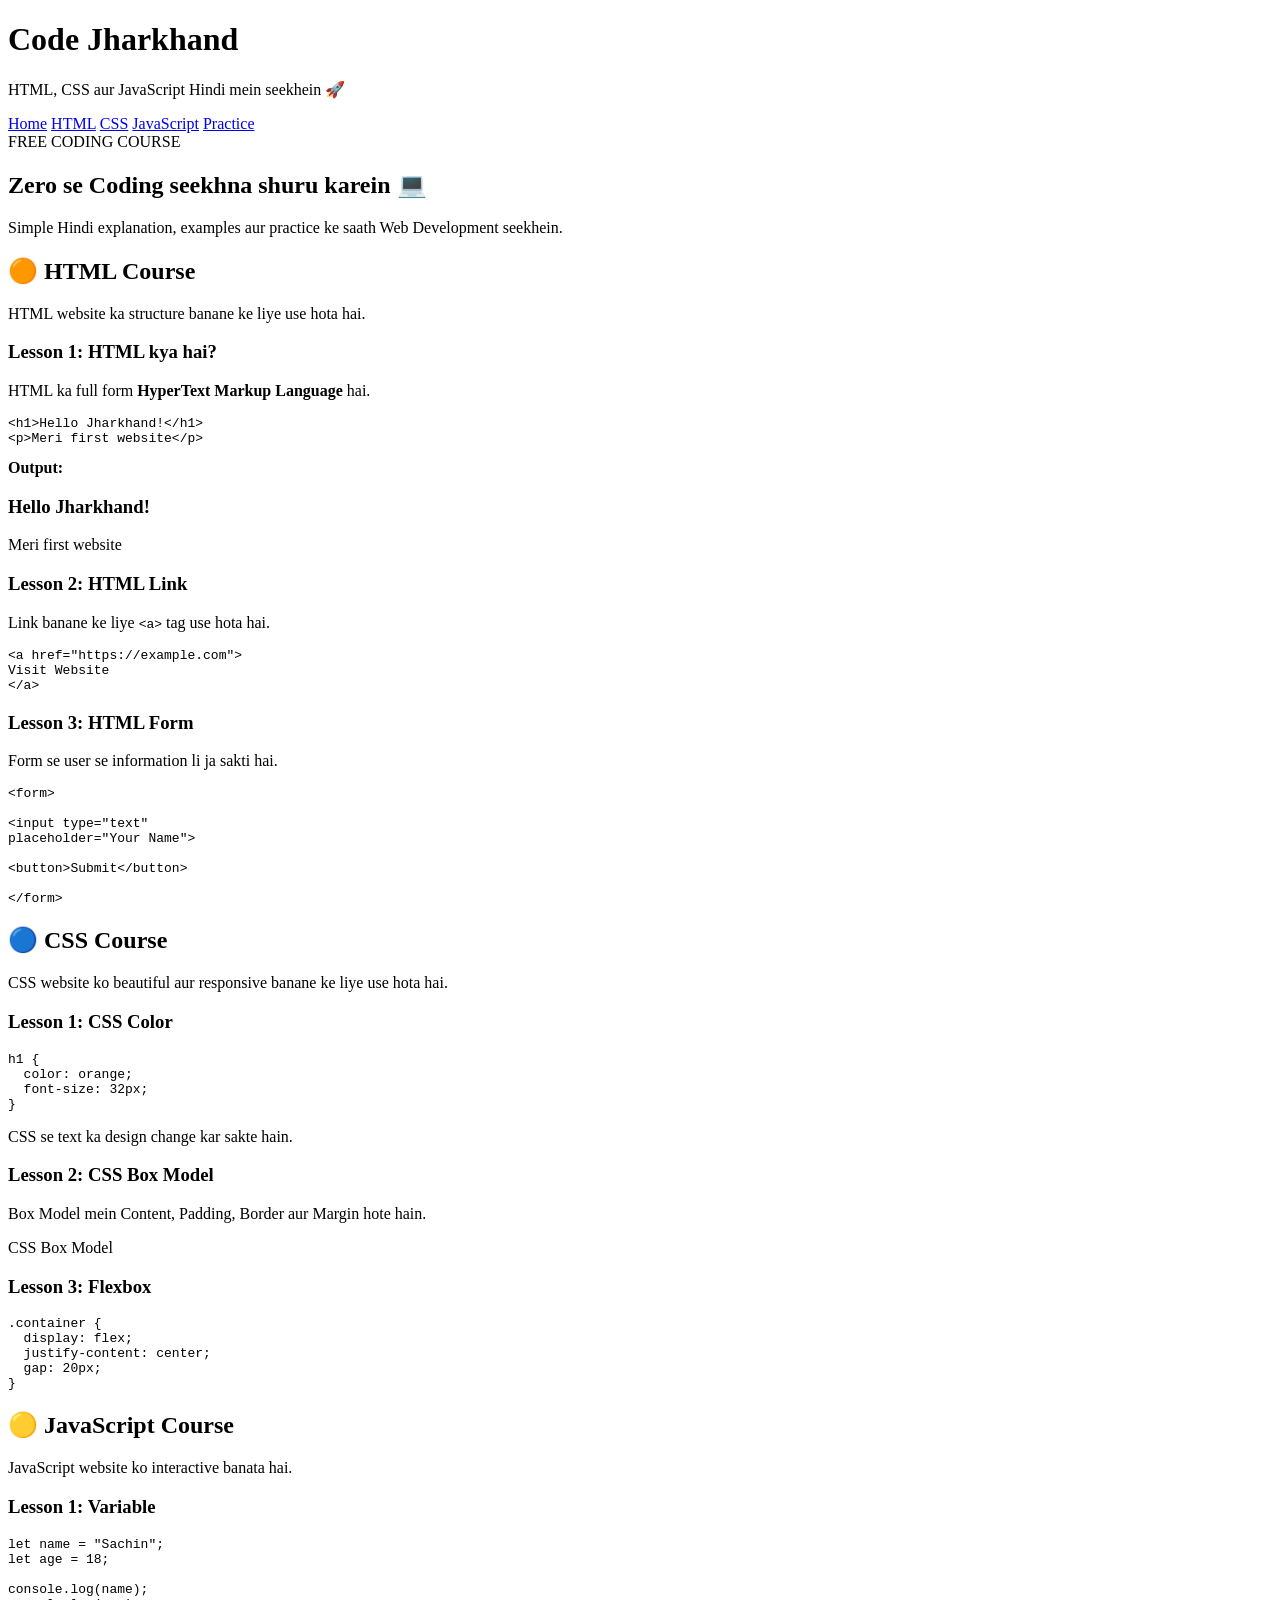
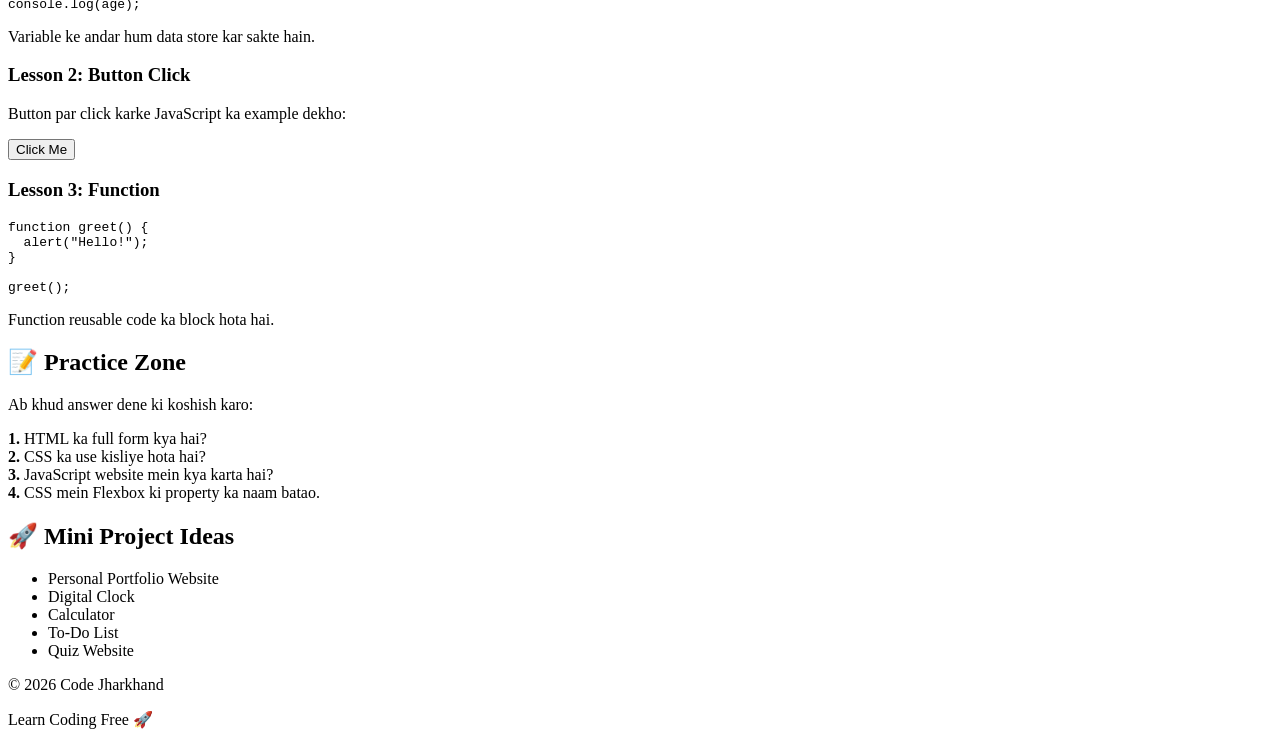
==== index.html @ a681bdfc "Update index.html" ====
<!DOCTYPE html>
<html lang="hi">
<head>
  <meta charset="UTF-8">
  <meta name="viewport" content="width=device-width, initial-scale=1.0">

  <title>Code Jharkhand | Free Coding Courses</title>

  <meta name="description"
    content="Code Jharkhand par Hindi mein HTML, CSS aur JavaScript free mein seekhein.">

  <link rel="stylesheet" href="style.css">
</head>

<body>

  <!-- HEADER -->
  <header class="hero">
    <h1>Code Jharkhand</h1>
    <p>HTML, CSS aur JavaScript Hindi mein seekhein 🚀</p>
  </header>

  <!-- NAVBAR -->
  <nav>
    <a href="#home">Home</a>
    <a href="#html">HTML</a>
    <a href="#css">CSS</a>
    <a href="#javascript">JavaScript</a>
    <a href="#practice">Practice</a>
  </nav>

  <main>

    <!-- HOME -->
    <section id="home" class="card">
      <span class="tag">FREE CODING COURSE</span>

      <h2>Zero se Coding seekhna shuru karein 💻</h2>

      <p>
        Simple Hindi explanation, examples aur practice ke saath
        Web Development seekhein.
      </p>
    </section>


    <!-- HTML -->
    <section id="html" class="card">

      <h2>🟠 HTML Course</h2>

      <p>
        HTML website ka structure banane ke liye use hota hai.
      </p>

      <article class="lesson">

        <h3>Lesson 1: HTML kya hai?</h3>

        <p>
          HTML ka full form
          <b>HyperText Markup Language</b> hai.
        </p>

        <pre><code>&lt;h1&gt;Hello Jharkhand!&lt;/h1&gt;
&lt;p&gt;Meri first website&lt;/p&gt;</code></pre>

        <div class="output">
          <b>Output:</b>

          <h1>Hello Jharkhand!</h1>

          <p>Meri first website</p>
        </div>

      </article>


      <article class="lesson">

        <h3>Lesson 2: HTML Link</h3>

        <p>
          Link banane ke liye
          <code>&lt;a&gt;</code> tag use hota hai.
        </p>

        <pre><code>&lt;a href="https://example.com"&gt;
Visit Website
&lt;/a&gt;</code></pre>

      </article>


      <article class="lesson">

        <h3>Lesson 3: HTML Form</h3>

        <p>
          Form se user se information li ja sakti hai.
        </p>

        <pre><code>&lt;form&gt;

&lt;input type="text"
placeholder="Your Name"&gt;

&lt;button&gt;Submit&lt;/button&gt;

&lt;/form&gt;</code></pre>

      </article>

    </section>


    <!-- CSS -->
    <section id="css" class="card">

      <h2>🔵 CSS Course</h2>

      <p>
        CSS website ko beautiful aur responsive banane ke liye use hota hai.
      </p>


      <article class="lesson">

        <h3>Lesson 1: CSS Color</h3>

        <pre><code>h1 {
  color: orange;
  font-size: 32px;
}</code></pre>

        <p class="demo-text">
          CSS se text ka design change kar sakte hain.
        </p>

      </article>


      <article class="lesson">

        <h3>Lesson 2: CSS Box Model</h3>

        <p>
          Box Model mein Content, Padding, Border aur Margin hote hain.
        </p>

        <div class="box">
          CSS Box Model
        </div>

      </article>


      <article class="lesson">

        <h3>Lesson 3: Flexbox</h3>

        <pre><code>.container {
  display: flex;
  justify-content: center;
  gap: 20px;
}</code></pre>

      </article>

    </section>


    <!-- JAVASCRIPT -->
    <section id="javascript" class="card">

      <h2>🟡 JavaScript Course</h2>

      <p>
        JavaScript website ko interactive banata hai.
      </p>


      <article class="lesson">

        <h3>Lesson 1: Variable</h3>

        <pre><code>let name = "Sachin";
let age = 18;

console.log(name);
console.log(age);</code></pre>

        <p>
          Variable ke andar hum data store kar sakte hain.
        </p>

      </article>


      <article class="lesson">

        <h3>Lesson 2: Button Click</h3>

        <p>
          Button par click karke JavaScript ka example dekho:
        </p>

        <button onclick="showMessage()">
          Click Me
        </button>

        <p id="message"></p>

      </article>


      <article class="lesson">

        <h3>Lesson 3: Function</h3>

        <pre><code>function greet() {
  alert("Hello!");
}

greet();</code></pre>

        <p>
          Function reusable code ka block hota hai.
        </p>

      </article>

    </section>


    <!-- PRACTICE -->
    <section id="practice" class="card">

      <h2>📝 Practice Zone</h2>

      <p>Ab khud answer dene ki koshish karo:</p>

      <div class="question">
        <b>1.</b> HTML ka full form kya hai?
      </div>

      <div class="question">
        <b>2.</b> CSS ka use kisliye hota hai?
      </div>

      <div class="question">
        <b>3.</b> JavaScript website mein kya karta hai?
      </div>

      <div class="question">
        <b>4.</b> CSS mein Flexbox ki property ka naam batao.
      </div>

    </section>


    <!-- PROJECT -->
    <section class="card">

      <h2>🚀 Mini Project Ideas</h2>

      <ul>
        <li>Personal Portfolio Website</li>
        <li>Digital Clock</li>
        <li>Calculator</li>
        <li>To-Do List</li>
        <li>Quiz Website</li>
      </ul>

    </section>

  </main>


  <!-- FOOTER -->
  <footer>

    <p>
      © 2026 Code Jharkhand
    </p>

    <p>
      Learn Coding Free 🚀
    </p>

  </footer>


  <script src="script.js"></script>

</body>
</html>
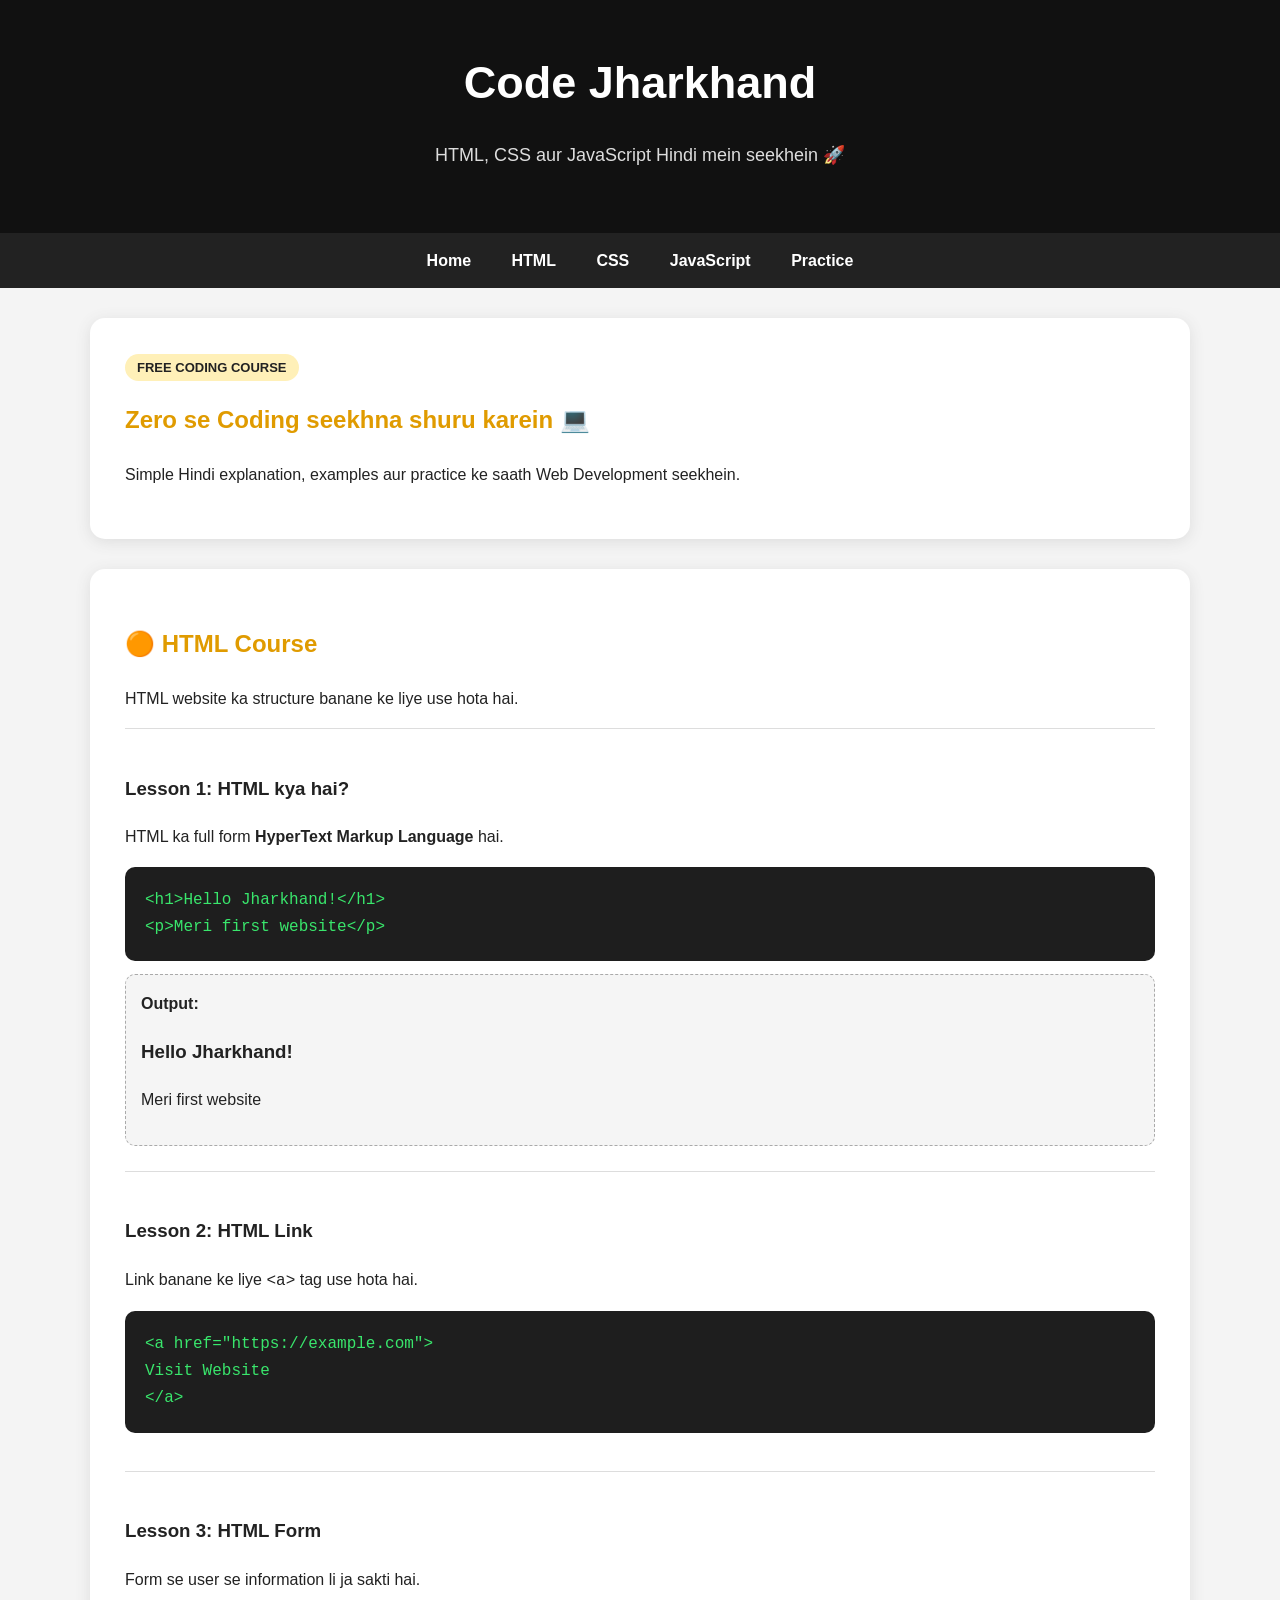
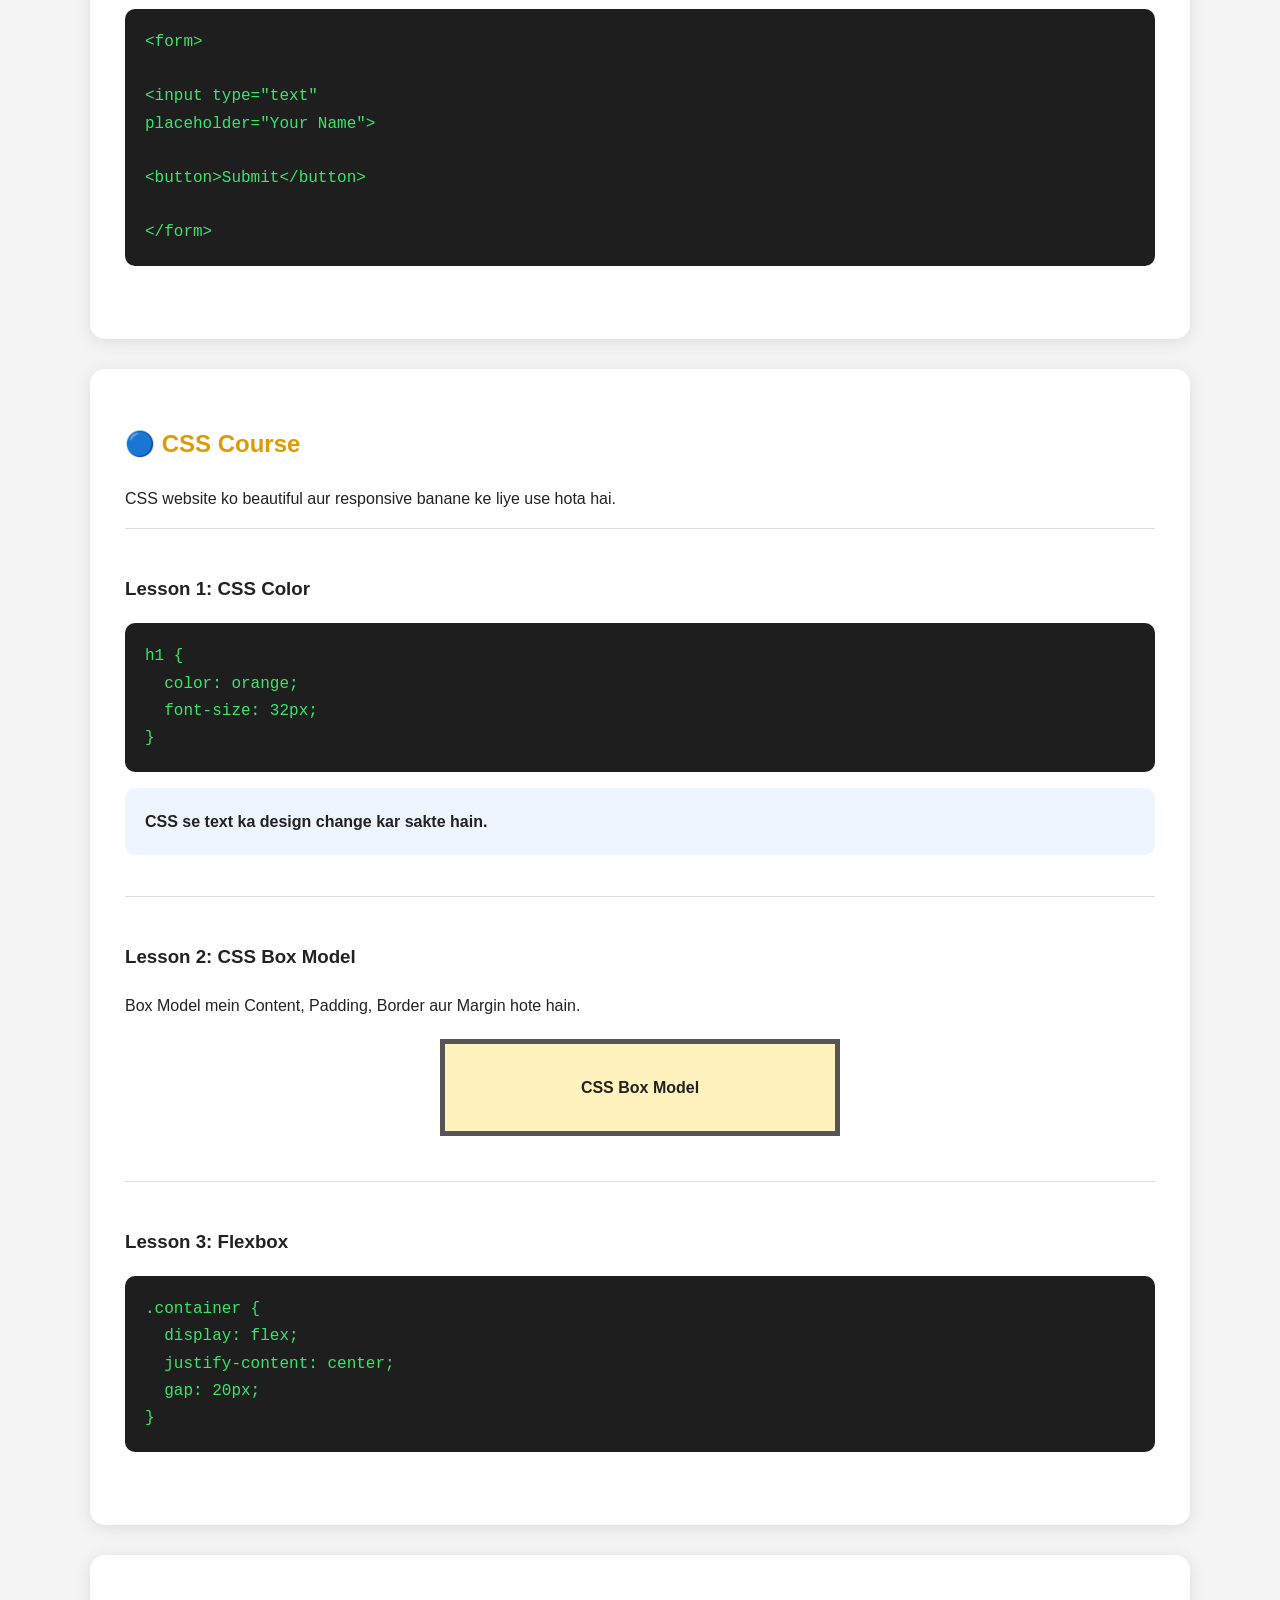
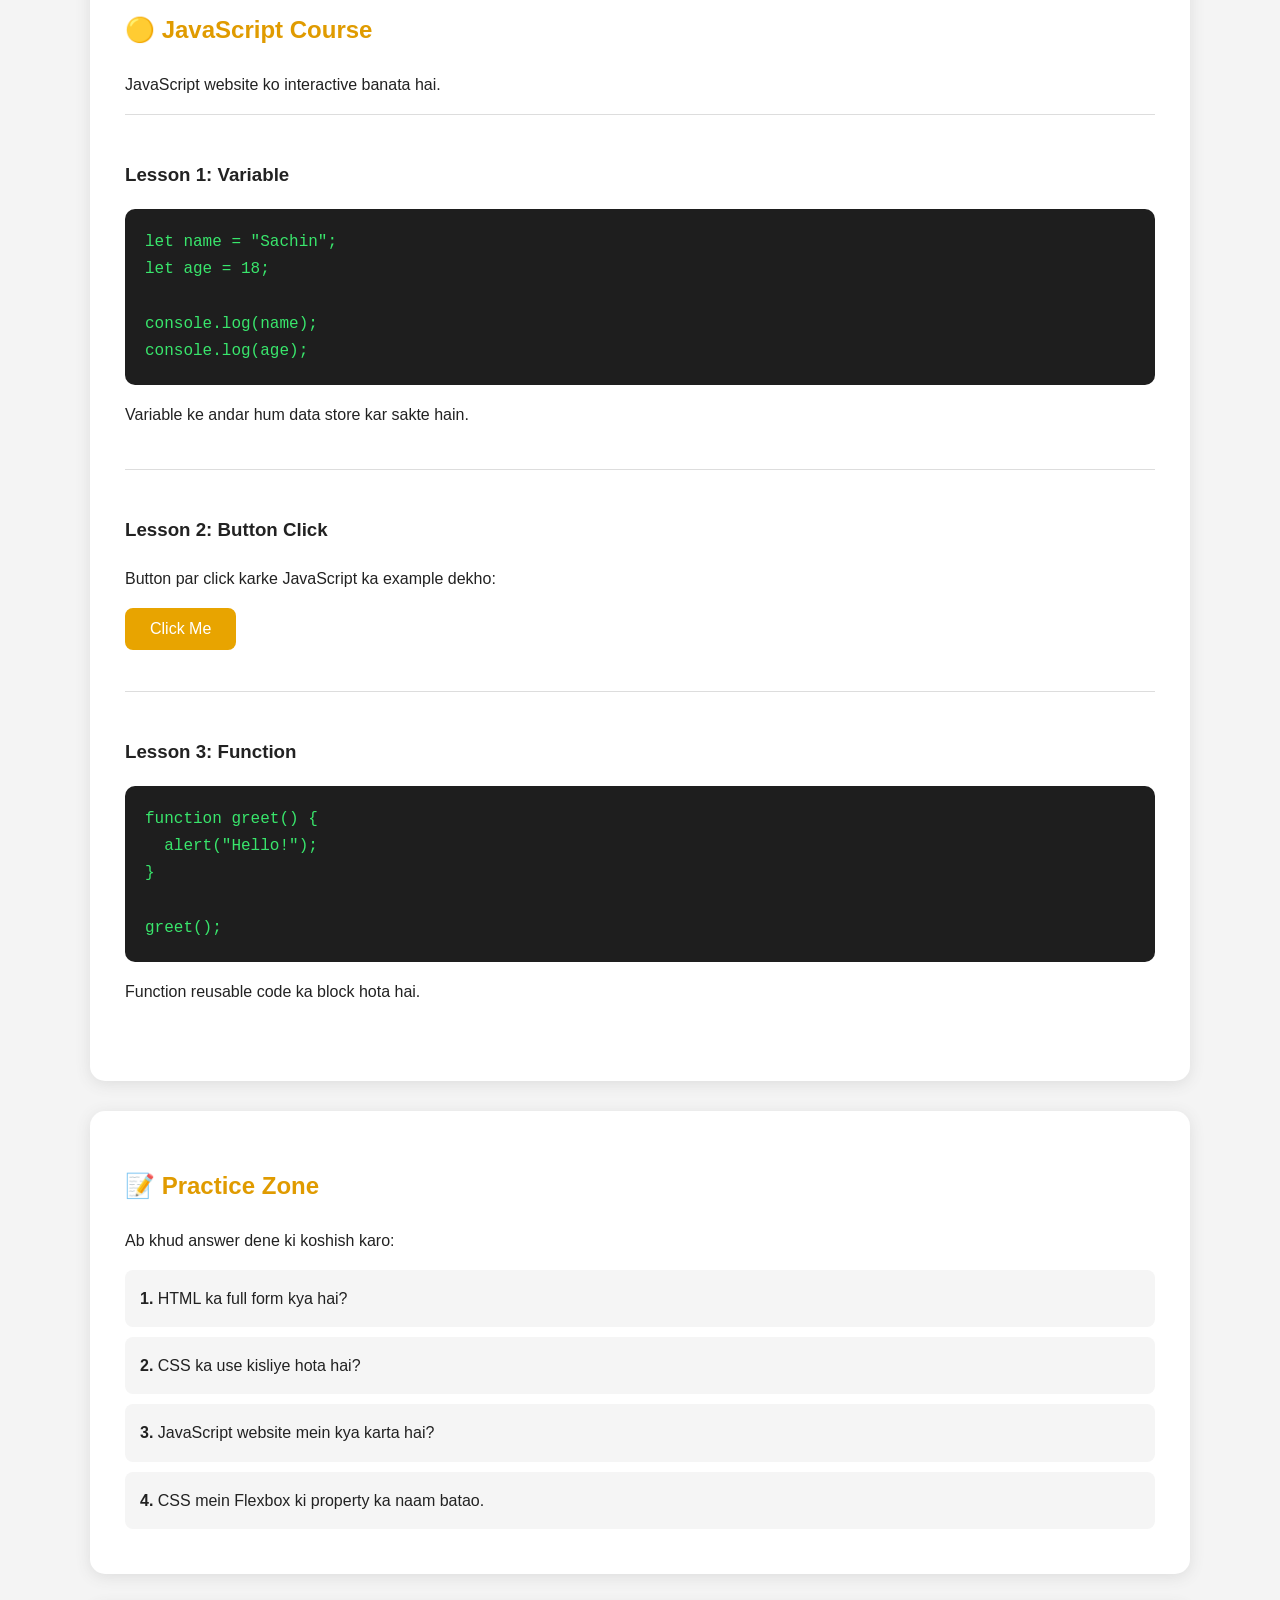
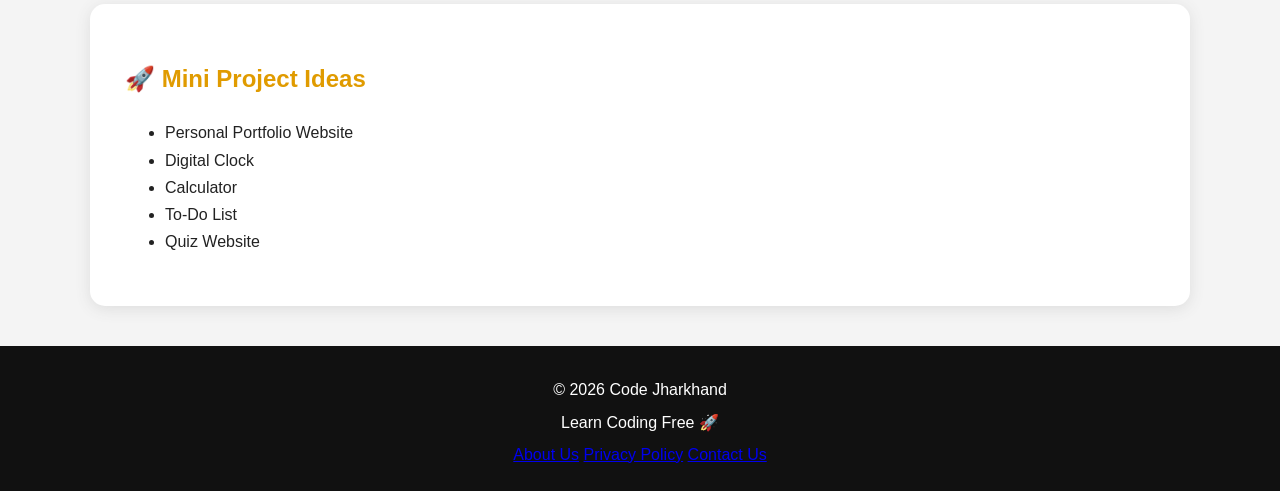
==== commit 425c636a: "Update index.html" ====
--- a/index.html
+++ b/index.html
@@ -280,13 +280,23 @@
   <!-- FOOTER -->
   <footer>
 
-    <p>
-      © 2026 Code Jharkhand
-    </p>
-
-    <p>
-      Learn Coding Free 🚀
-    </p>
+  <p>
+    © 2026 Code Jharkhand
+  </p>
+
+  <p>
+    Learn Coding Free 🚀
+  </p>
+
+  <div class="footer-links">
+
+    <a href="about.html">About Us</a>
+
+    <a href="privacy.html">Privacy Policy</a>
+
+    <a href="contact.html">Contact Us</a>
+
+  </div>
 
   </footer>
 
--- a/style.css
+++ b/style.css
@@ -0,0 +1,175 @@
+* {
+  box-sizing: border-box;
+}
+
+html {
+  scroll-behavior: smooth;
+}
+
+body {
+  margin: 0;
+  font-family: Arial, sans-serif;
+  background: #f4f4f4;
+  color: #222;
+  line-height: 1.7;
+}
+
+.hero {
+  background: #111;
+  color: white;
+  text-align: center;
+  padding: 45px 15px;
+}
+
+.hero h1 {
+  margin: 0;
+  font-size: 45px;
+}
+
+.hero p {
+  font-size: 18px;
+  color: #ddd;
+}
+
+nav {
+  background: #222;
+  text-align: center;
+  position: sticky;
+  top: 0;
+  z-index: 10;
+}
+
+nav a {
+  display: inline-block;
+  color: white;
+  text-decoration: none;
+  padding: 14px 18px;
+  font-weight: bold;
+}
+
+nav a:hover {
+  background: #333;
+  color: orange;
+}
+
+main {
+  width: 92%;
+  max-width: 1100px;
+  margin: auto;
+}
+
+.card {
+  background: white;
+  margin: 30px 0;
+  padding: 35px;
+  border-radius: 15px;
+  box-shadow: 0 3px 15px #ddd;
+}
+
+.card h2 {
+  color: #e09b00;
+}
+
+.tag {
+  background: #fff0b8;
+  padding: 6px 12px;
+  border-radius: 20px;
+  font-size: 13px;
+  font-weight: bold;
+}
+
+.lesson {
+  border-top: 1px solid #ddd;
+  padding: 25px 0;
+}
+
+pre {
+  background: #1e1e1e;
+  color: #39e66c;
+  padding: 20px;
+  border-radius: 10px;
+  overflow-x: auto;
+}
+
+code {
+  font-family: Consolas, monospace;
+}
+
+.output {
+  background: #f5f5f5;
+  border: 1px dashed #aaa;
+  padding: 15px;
+  border-radius: 10px;
+}
+
+.demo-text {
+  background: #eef5ff;
+  padding: 20px;
+  border-radius: 10px;
+  font-weight: bold;
+}
+
+.box {
+  max-width: 400px;
+  margin: 20px auto;
+  padding: 30px;
+  border: 5px solid #555;
+  background: #fff3bd;
+  text-align: center;
+  font-weight: bold;
+}
+
+button {
+  background: #e8a400;
+  color: white;
+  border: none;
+  padding: 12px 25px;
+  border-radius: 8px;
+  cursor: pointer;
+  font-size: 16px;
+}
+
+button:hover {
+  opacity: .85;
+}
+
+#message {
+  color: green;
+  font-weight: bold;
+}
+
+.question {
+  background: #f5f5f5;
+  padding: 15px;
+  margin: 10px 0;
+  border-radius: 8px;
+}
+
+footer {
+  background: #111;
+  color: white;
+  text-align: center;
+  padding: 25px;
+  margin-top: 40px;
+}
+
+footer p {
+  margin: 5px;
+}
+
+@media (max-width: 600px) {
+
+  .hero h1 {
+    font-size: 32px;
+  }
+
+  nav a {
+    padding: 10px 8px;
+    font-size: 14px;
+  }
+
+  .card {
+    padding: 22px;
+  }
+
+}
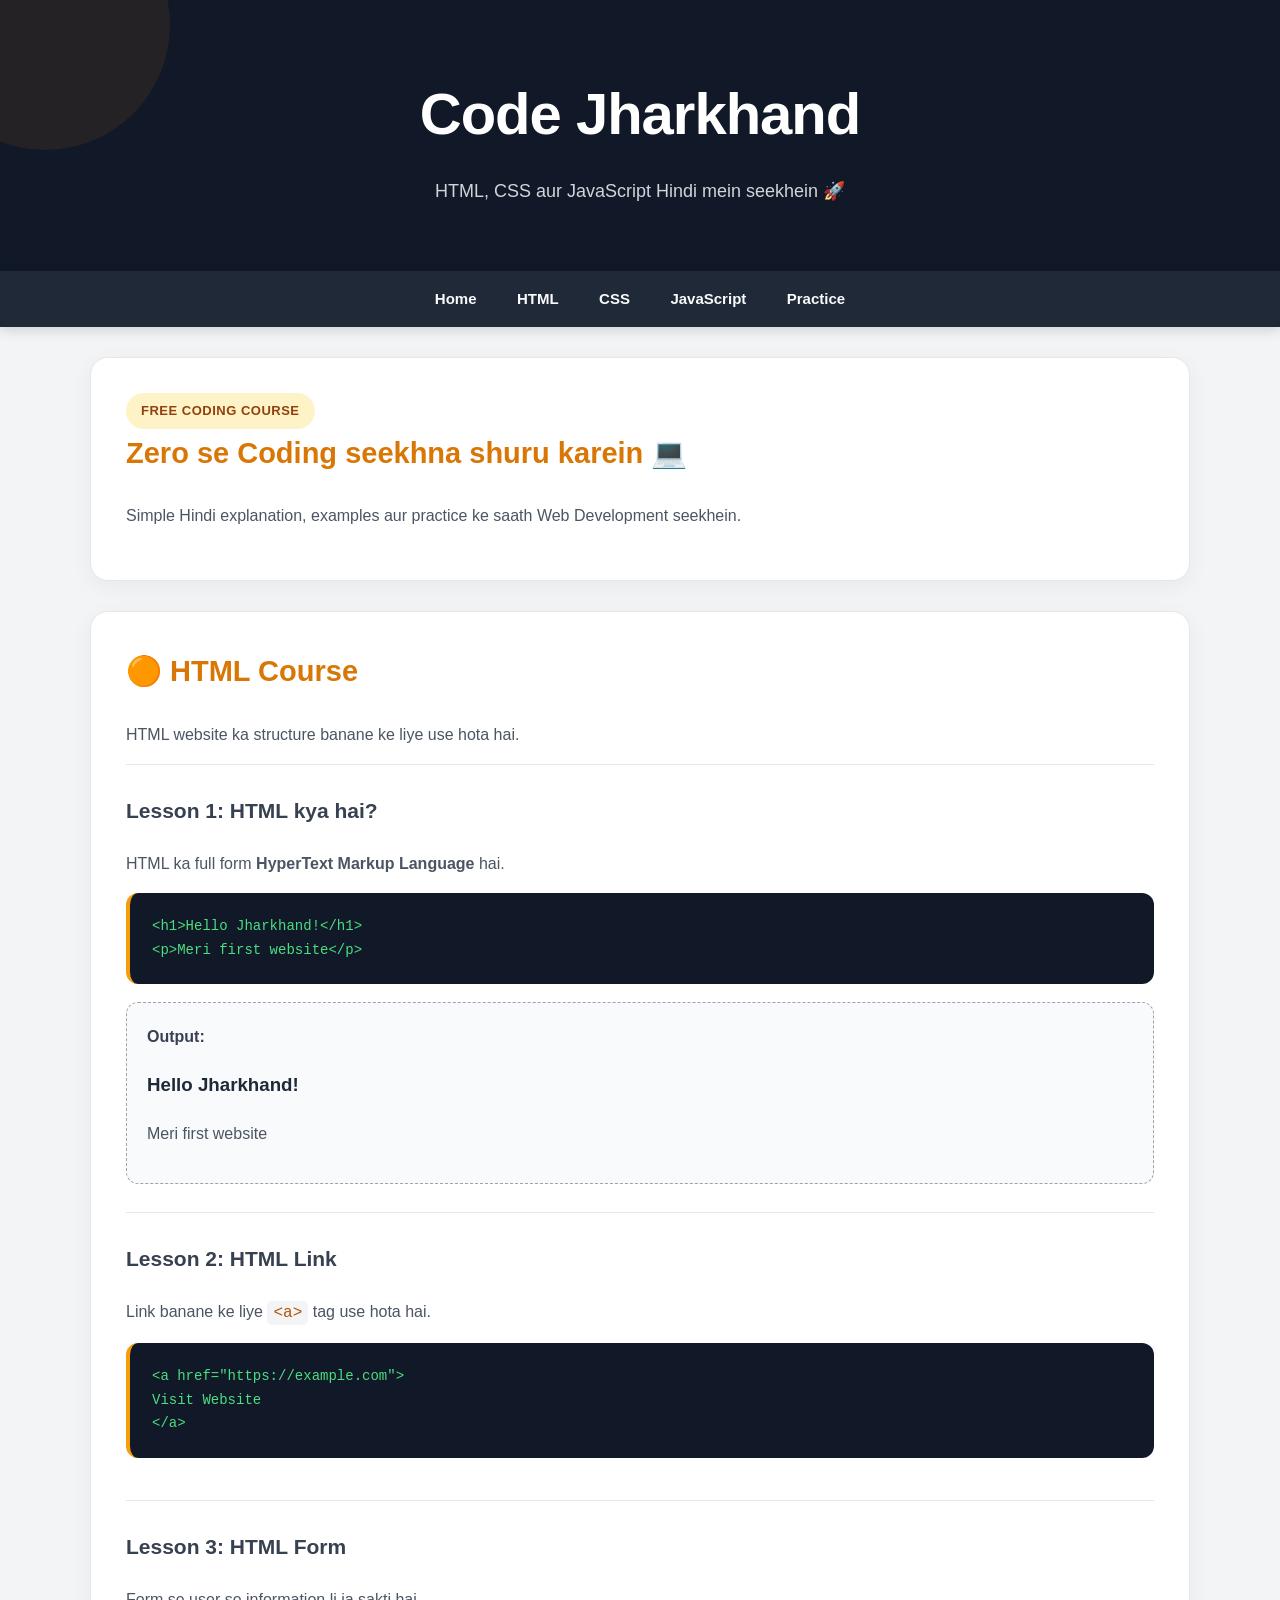
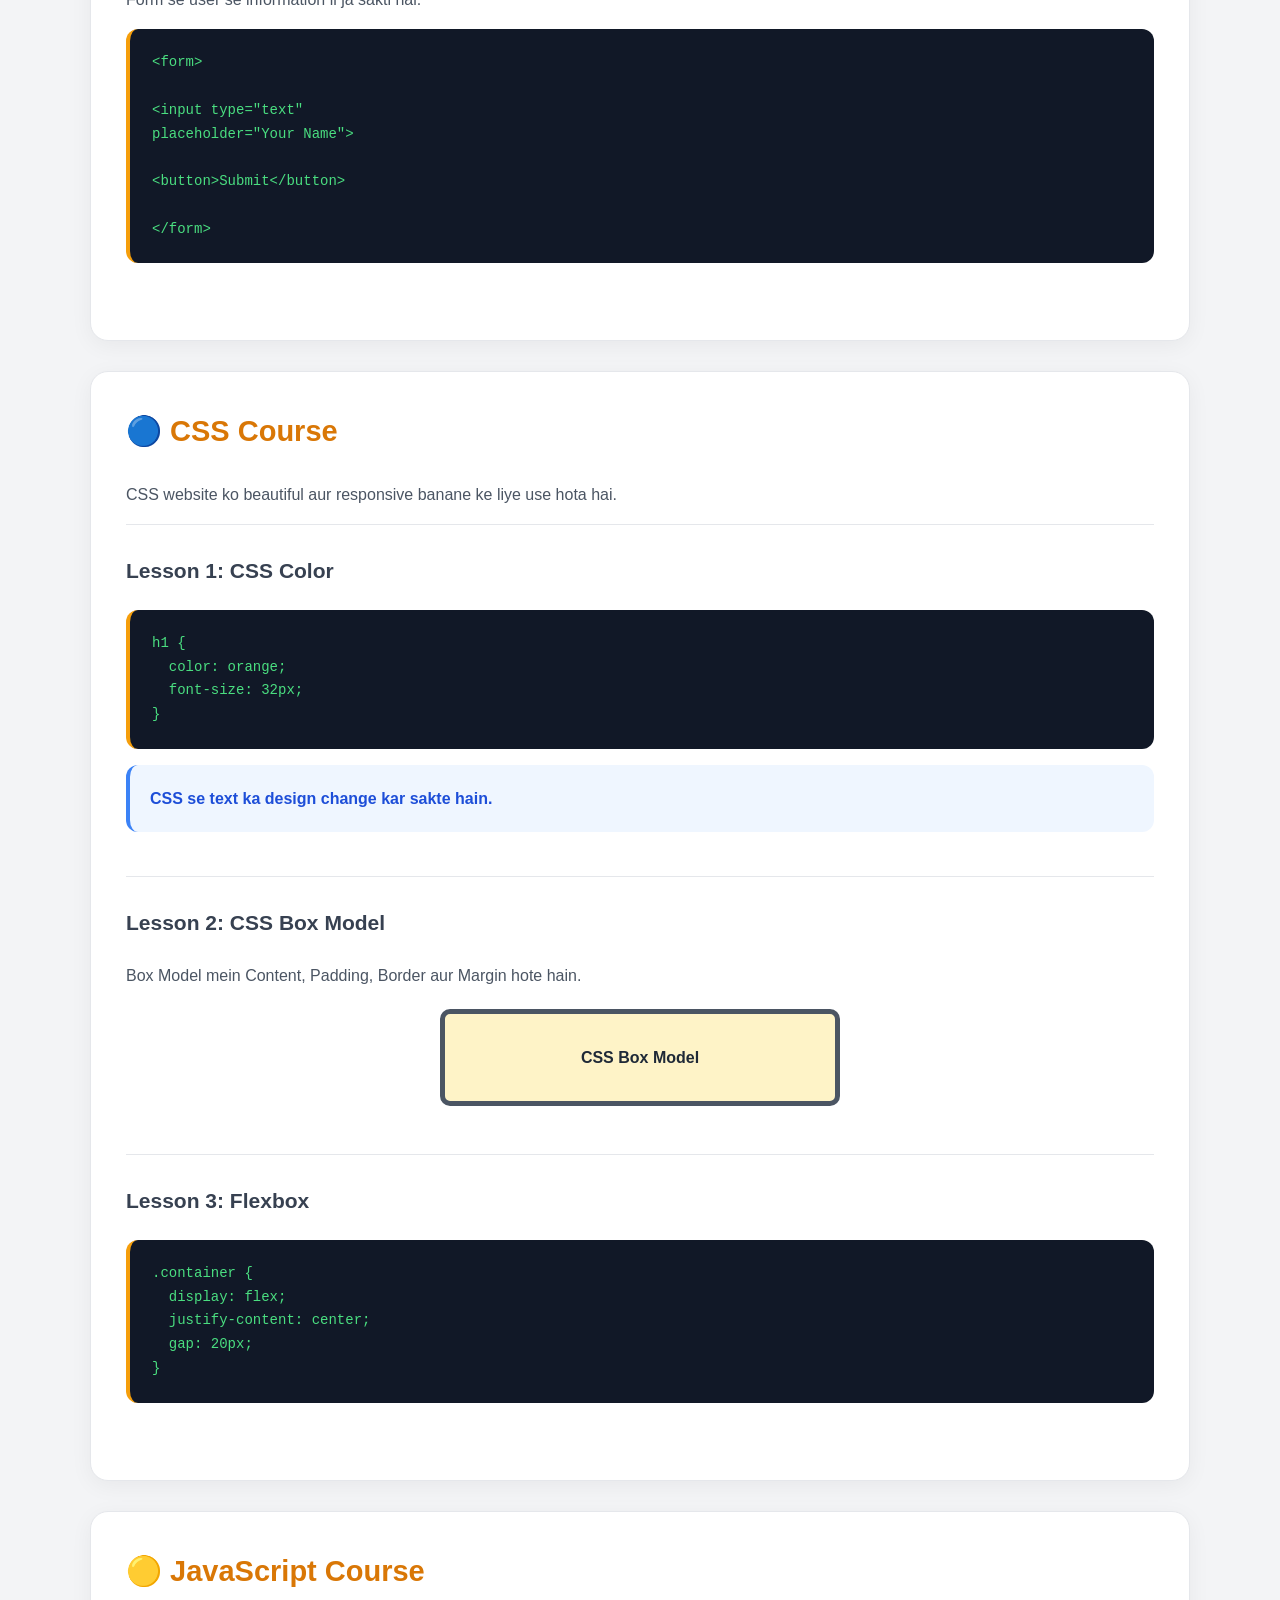
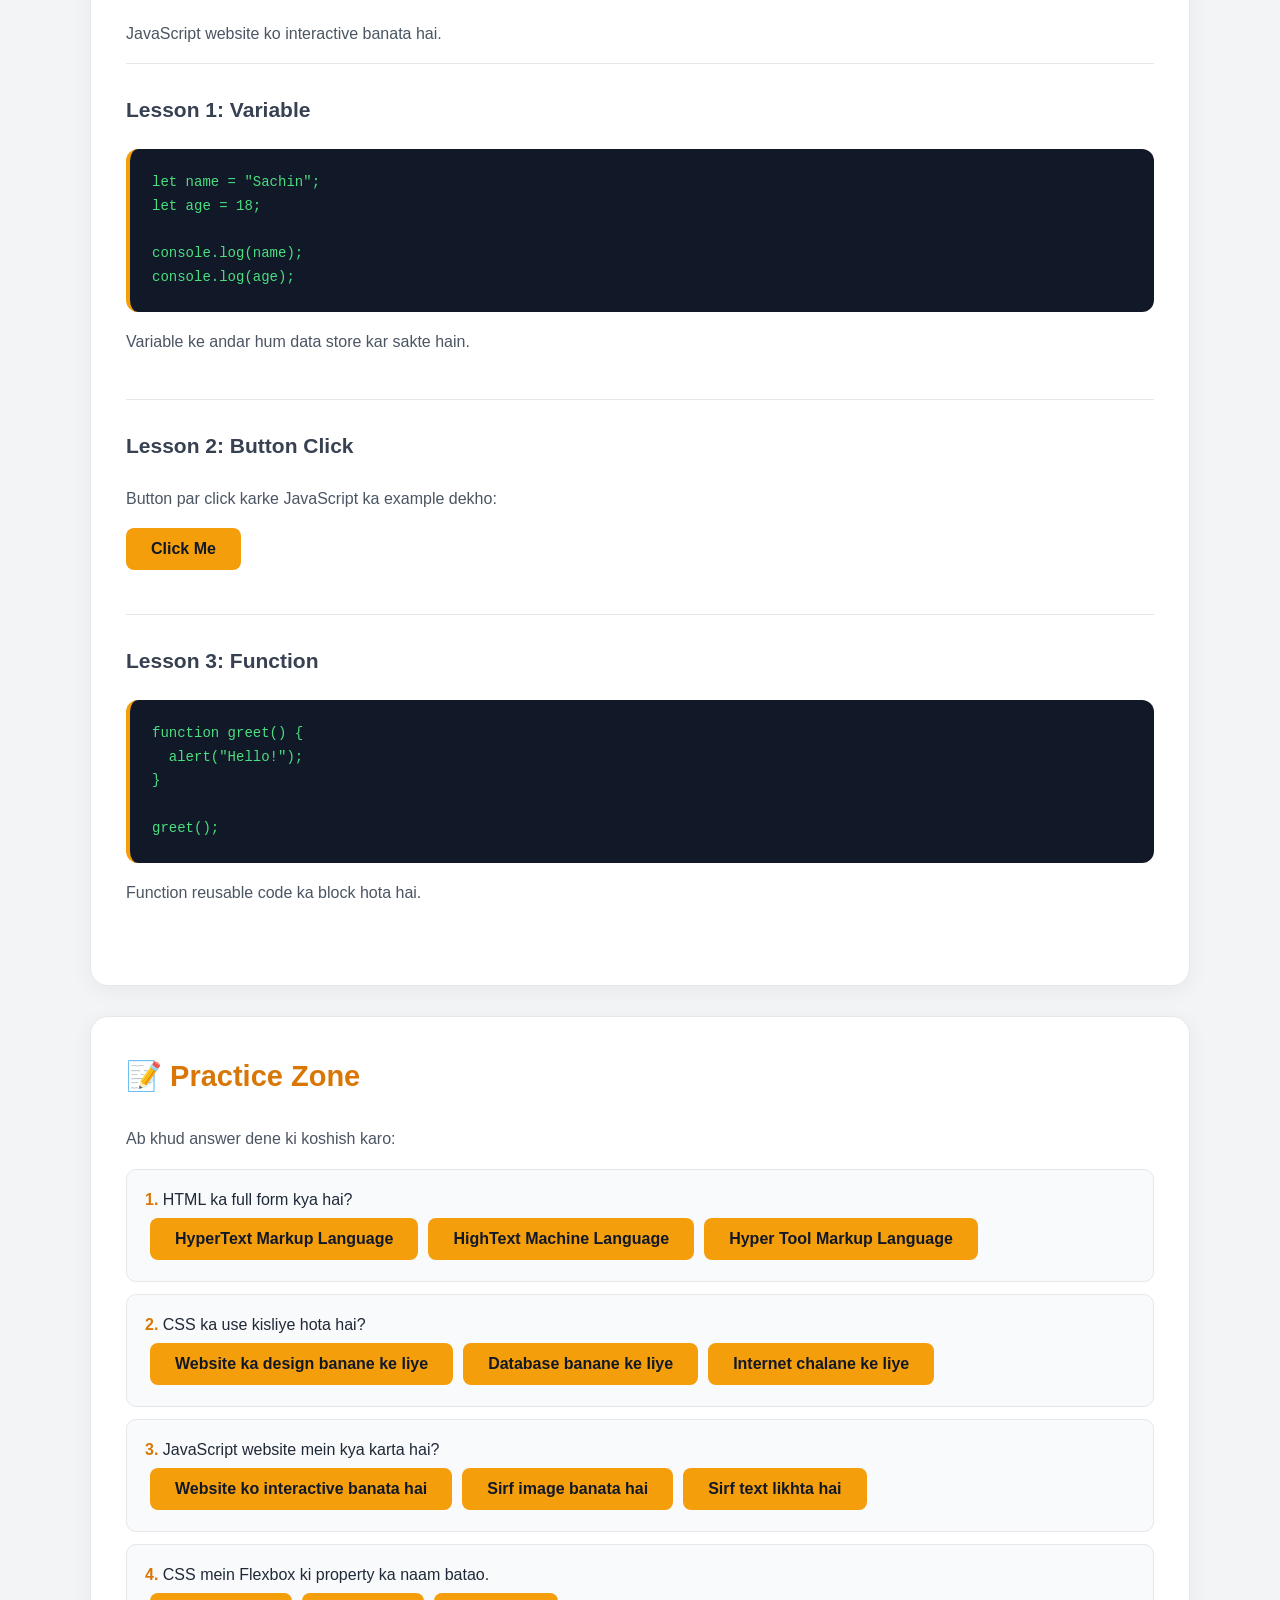
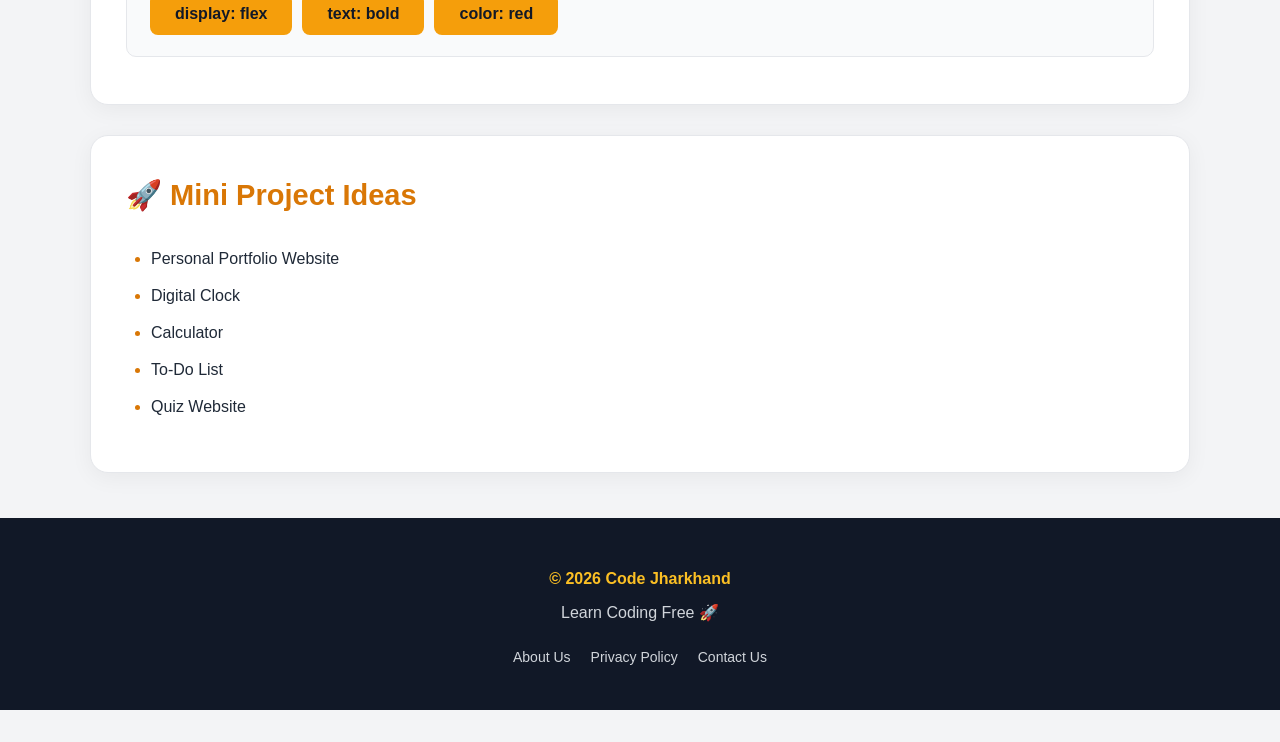
==== commit ac2c602f: "Update index.html" ====
--- a/index.html
+++ b/index.html
@@ -10,8 +10,9 @@
     content="Code Jharkhand par Hindi mein HTML, CSS aur JavaScript free mein seekhein.">
 
   <link rel="stylesheet" href="style.css">
+  <script async src="https://pagead2.googlesyndication.com/pagead/js/adsbygoogle.js?client=ca-pub-1699117096275740"
+     crossorigin="anonymous"></script>
 </head>
-
 <body>
 
   <!-- HEADER -->
@@ -301,7 +302,7 @@
   </footer>
 
 
-  <script src="script.js"></script>
+  <script src="script.js?v=2"></script>
 
 </body>
 </html>
--- a/style.css
+++ b/style.css
@@ -1,56 +1,99 @@
+/* =========================
+   CODE JHARKHAND
+   PROFESSIONAL CSS
+========================= */
+
 * {
   box-sizing: border-box;
 }
 
 html {
   scroll-behavior: smooth;
+  scroll-padding-top: 70px;
 }
 
 body {
   margin: 0;
   font-family: Arial, sans-serif;
-  background: #f4f4f4;
-  color: #222;
+  background: #f3f4f6;
+  color: #1f2937;
   line-height: 1.7;
 }
 
+
+/* =========================
+   HERO HEADER
+========================= */
+
 .hero {
-  background: #111;
+  background: #111827;
   color: white;
   text-align: center;
-  padding: 45px 15px;
+  padding: 65px 20px;
+  position: relative;
+  overflow: hidden;
+}
+
+.hero::before {
+  content: "";
+  position: absolute;
+  width: 250px;
+  height: 250px;
+  background: #f59e0b;
+  opacity: 0.08;
+  border-radius: 50%;
+  top: -100px;
+  left: -80px;
 }
 
 .hero h1 {
   margin: 0;
-  font-size: 45px;
+  font-size: clamp(36px, 6vw, 58px);
+  font-weight: 800;
+  letter-spacing: -1px;
+  position: relative;
 }
 
 .hero p {
   font-size: 18px;
-  color: #ddd;
-}
+  color: #d1d5db;
+  margin: 12px 0 0;
+  position: relative;
+}
+
+
+/* =========================
+   NAVIGATION
+========================= */
 
 nav {
-  background: #222;
+  background: #1f2937;
   text-align: center;
   position: sticky;
   top: 0;
-  z-index: 10;
+  z-index: 100;
+  box-shadow: 0 3px 12px rgba(0, 0, 0, 0.15);
 }
 
 nav a {
   display: inline-block;
-  color: white;
+  color: #f9fafb;
   text-decoration: none;
-  padding: 14px 18px;
-  font-weight: bold;
+  padding: 15px 18px;
+  font-weight: bold;
+  font-size: 15px;
+  transition: 0.3s;
 }
 
 nav a:hover {
-  background: #333;
-  color: orange;
-}
+  background: #374151;
+  color: #fbbf24;
+}
+
+
+/* =========================
+   MAIN CONTENT
+========================= */
 
 main {
   width: 92%;
@@ -62,114 +105,324 @@
   background: white;
   margin: 30px 0;
   padding: 35px;
-  border-radius: 15px;
-  box-shadow: 0 3px 15px #ddd;
+  border-radius: 18px;
+  border: 1px solid #e5e7eb;
+  box-shadow: 0 5px 22px rgba(0, 0, 0, 0.05);
+  transition: transform 0.3s, box-shadow 0.3s;
+}
+
+.card:hover {
+  box-shadow: 0 8px 28px rgba(0, 0, 0, 0.08);
 }
 
 .card h2 {
-  color: #e09b00;
-}
+  color: #d97706;
+  font-size: 29px;
+  margin-top: 0;
+}
+
+.card h3 {
+  color: #374151;
+  font-size: 21px;
+}
+
+.card p {
+  color: #4b5563;
+}
+
+
+/* =========================
+   HOME TAG
+========================= */
 
 .tag {
-  background: #fff0b8;
-  padding: 6px 12px;
-  border-radius: 20px;
+  display: inline-block;
+  background: #fef3c7;
+  color: #92400e;
+  padding: 7px 15px;
+  border-radius: 30px;
   font-size: 13px;
   font-weight: bold;
-}
+  letter-spacing: 0.5px;
+}
+
+
+/* =========================
+   LESSONS
+========================= */
 
 .lesson {
-  border-top: 1px solid #ddd;
-  padding: 25px 0;
-}
+  border-top: 1px solid #e5e7eb;
+  padding: 28px 0;
+}
+
+.lesson:first-child {
+  border-top: none;
+}
+
+.lesson h3 {
+  margin-top: 0;
+}
+
+
+/* =========================
+   CODE BLOCK
+========================= */
 
 pre {
-  background: #1e1e1e;
-  color: #39e66c;
+  background: #111827;
+  color: #4ade80;
+  padding: 22px;
+  border-radius: 12px;
+  overflow-x: auto;
+  border-left: 4px solid #f59e0b;
+  font-size: 14px;
+  line-height: 1.7;
+  white-space: pre;
+}
+
+code {
+  font-family: Consolas, "Courier New", monospace;
+}
+
+:not(pre) > code {
+  background: #f3f4f6;
+  color: #b45309;
+  padding: 3px 6px;
+  border-radius: 5px;
+}
+
+
+/* =========================
+   OUTPUT BOX
+========================= */
+
+.output {
+  background: #f9fafb;
+  border: 1px dashed #9ca3af;
   padding: 20px;
-  border-radius: 10px;
-  overflow-x: auto;
-}
-
-code {
-  font-family: Consolas, monospace;
-}
-
-.output {
-  background: #f5f5f5;
-  border: 1px dashed #aaa;
-  padding: 15px;
-  border-radius: 10px;
-}
+  border-radius: 12px;
+  margin-top: 18px;
+}
+
+.output b {
+  color: #374151;
+}
+
+
+/* =========================
+   CSS DEMO
+========================= */
 
 .demo-text {
-  background: #eef5ff;
+  background: #eff6ff;
+  color: #1d4ed8 !important;
   padding: 20px;
-  border-radius: 10px;
-  font-weight: bold;
+  border-radius: 12px;
+  font-weight: bold;
+  border-left: 4px solid #3b82f6;
 }
 
 .box {
   max-width: 400px;
   margin: 20px auto;
   padding: 30px;
-  border: 5px solid #555;
-  background: #fff3bd;
+  border: 5px solid #4b5563;
+  background: #fef3c7;
   text-align: center;
   font-weight: bold;
-}
+  border-radius: 10px;
+}
+
+
+/* =========================
+   BUTTONS
+========================= */
 
 button {
-  background: #e8a400;
-  color: white;
+  background: #f59e0b;
+  color: #111827;
   border: none;
   padding: 12px 25px;
   border-radius: 8px;
   cursor: pointer;
   font-size: 16px;
+  font-weight: bold;
+  transition: 0.3s;
 }
 
 button:hover {
-  opacity: .85;
+  background: #d97706;
+  color: white;
+  transform: translateY(-2px);
 }
 
 #message {
-  color: green;
-  font-weight: bold;
-}
+  color: #15803d;
+  font-weight: bold;
+  margin-top: 12px;
+}
+
+
+/* =========================
+   PRACTICE QUESTIONS
+========================= */
 
 .question {
-  background: #f5f5f5;
-  padding: 15px;
+  background: #f9fafb;
+  padding: 16px 18px;
+  margin: 12px 0;
+  border-radius: 10px;
+  border: 1px solid #e5e7eb;
+  transition: 0.3s;
+}
+
+.question:hover {
+  background: #fffbeb;
+  border-color: #fbbf24;
+}
+
+.question b {
+  color: #d97706;
+}
+
+
+/* =========================
+   PROJECT LIST
+========================= */
+
+.card ul {
+  padding-left: 25px;
+}
+
+.card li {
   margin: 10px 0;
-  border-radius: 8px;
-}
+}
+
+.card li::marker {
+  color: #d97706;
+}
+
+
+/* =========================
+   FOOTER
+========================= */
 
 footer {
-  background: #111;
+  background: #111827;
   color: white;
   text-align: center;
-  padding: 25px;
-  margin-top: 40px;
+  padding: 40px 20px;
+  margin-top: 45px;
 }
 
 footer p {
-  margin: 5px;
-}
+  margin: 7px;
+  color: #d1d5db;
+}
+
+footer p:first-child {
+  color: #fbbf24;
+  font-weight: bold;
+}
+
+.footer-links {
+  display: flex;
+  justify-content: center;
+  flex-wrap: wrap;
+  gap: 20px;
+  margin-top: 20px;
+}
+
+.footer-links a {
+  color: #d1d5db;
+  text-decoration: none;
+  font-size: 14px;
+}
+
+.footer-links a:hover {
+  color: #fbbf24;
+}
+
+
+/* =========================
+   MOBILE RESPONSIVE
+========================= */
 
 @media (max-width: 600px) {
 
+  .hero {
+    padding: 45px 15px;
+  }
+
   .hero h1 {
-    font-size: 32px;
+    font-size: 34px;
+  }
+
+  .hero p {
+    font-size: 16px;
   }
 
   nav a {
-    padding: 10px 8px;
-    font-size: 14px;
+    padding: 11px 8px;
+    font-size: 13px;
+  }
+
+  main {
+    width: 94%;
   }
 
   .card {
-    padding: 22px;
-  }
-
-}
+    padding: 23px 18px;
+    margin: 20px 0;
+    border-radius: 14px;
+  }
+
+  .card h2 {
+    font-size: 25px;
+  }
+
+  .card h3 {
+    font-size: 19px;
+  }
+
+  pre {
+    padding: 16px;
+    font-size: 12px;
+  }
+
+  .lesson {
+    padding: 22px 0;
+  }
+
+  .output {
+    padding: 15px;
+  }
+
+  .footer-links {
+    gap: 12px;
+  }
+
+}
+
+
+/* =========================
+   SMALL PHONES
+========================= */
+
+@media (max-width: 380px) {
+
+  .hero h1 {
+    font-size: 29px;
+  }
+
+  nav a {
+    padding: 10px 5px;
+    font-size: 12px;
+  }
+
+  .card {
+    padding: 18px 14px;
+  }
+
+  }
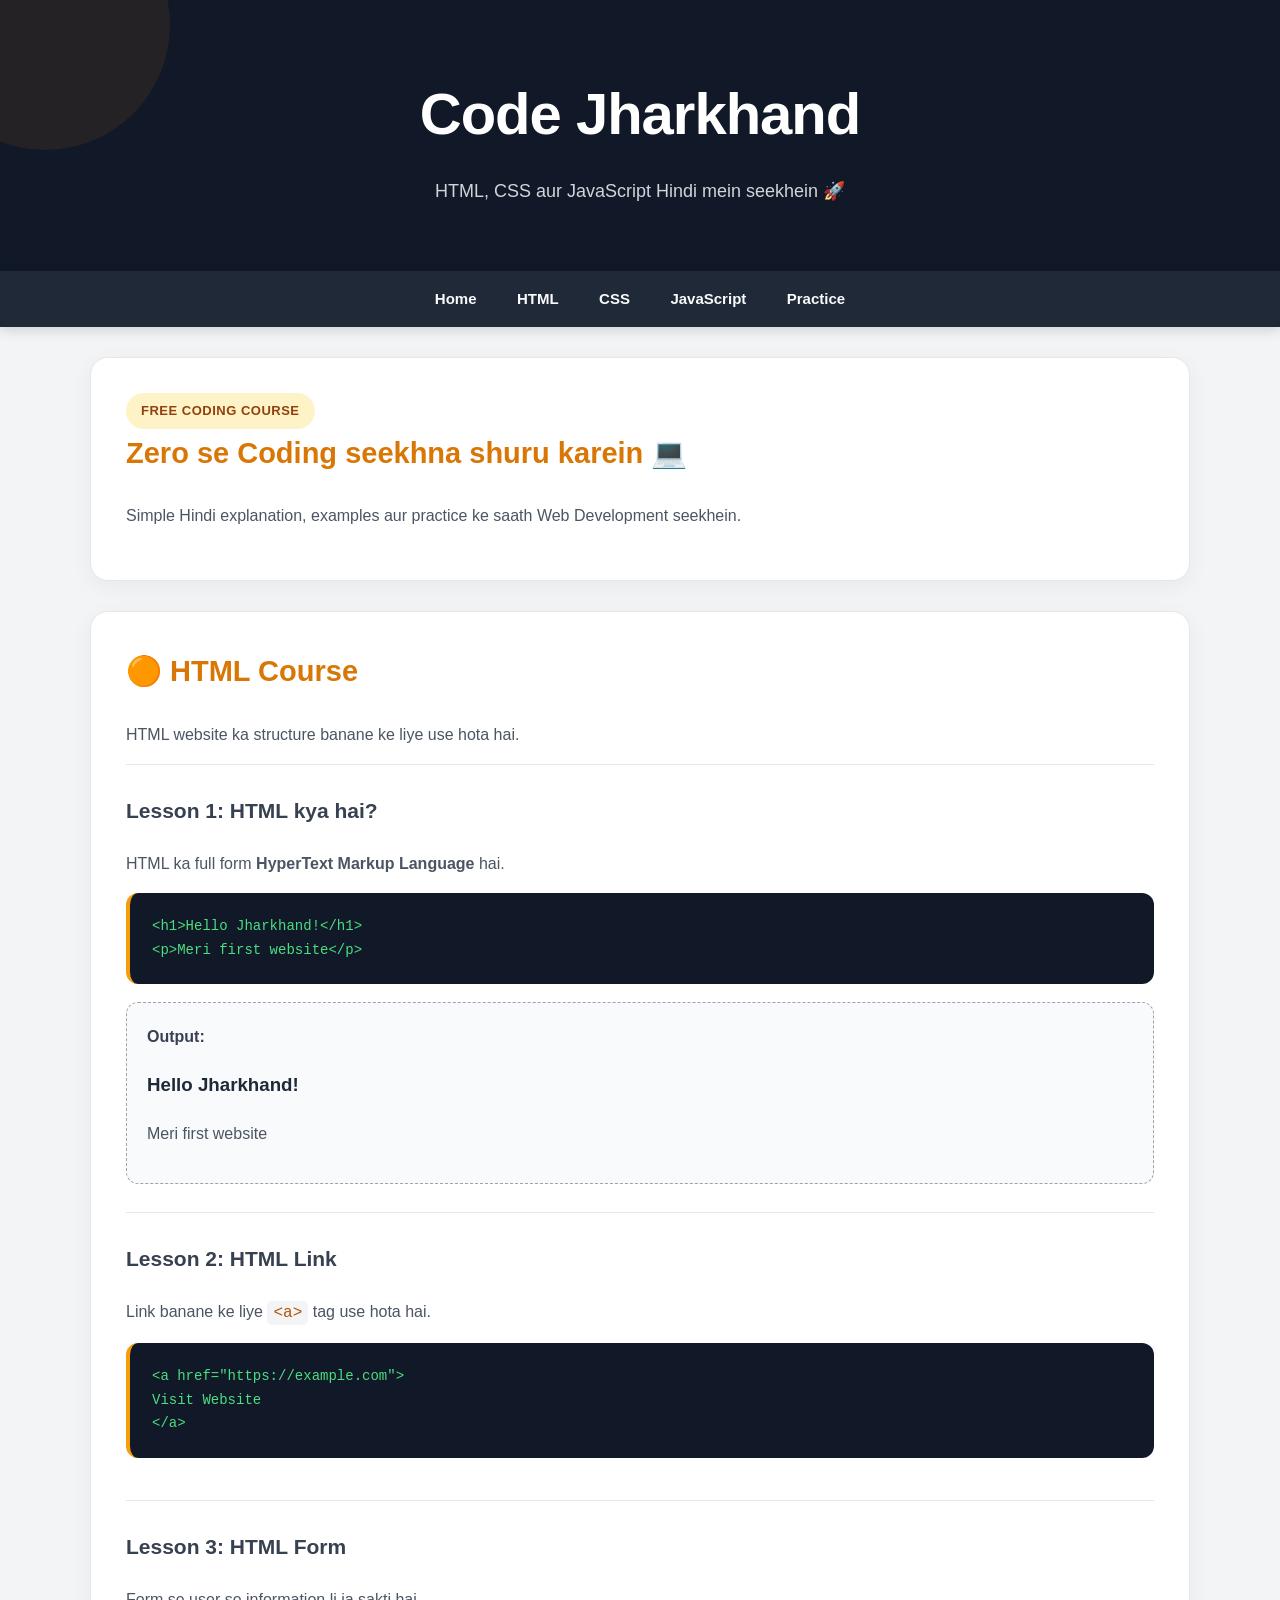
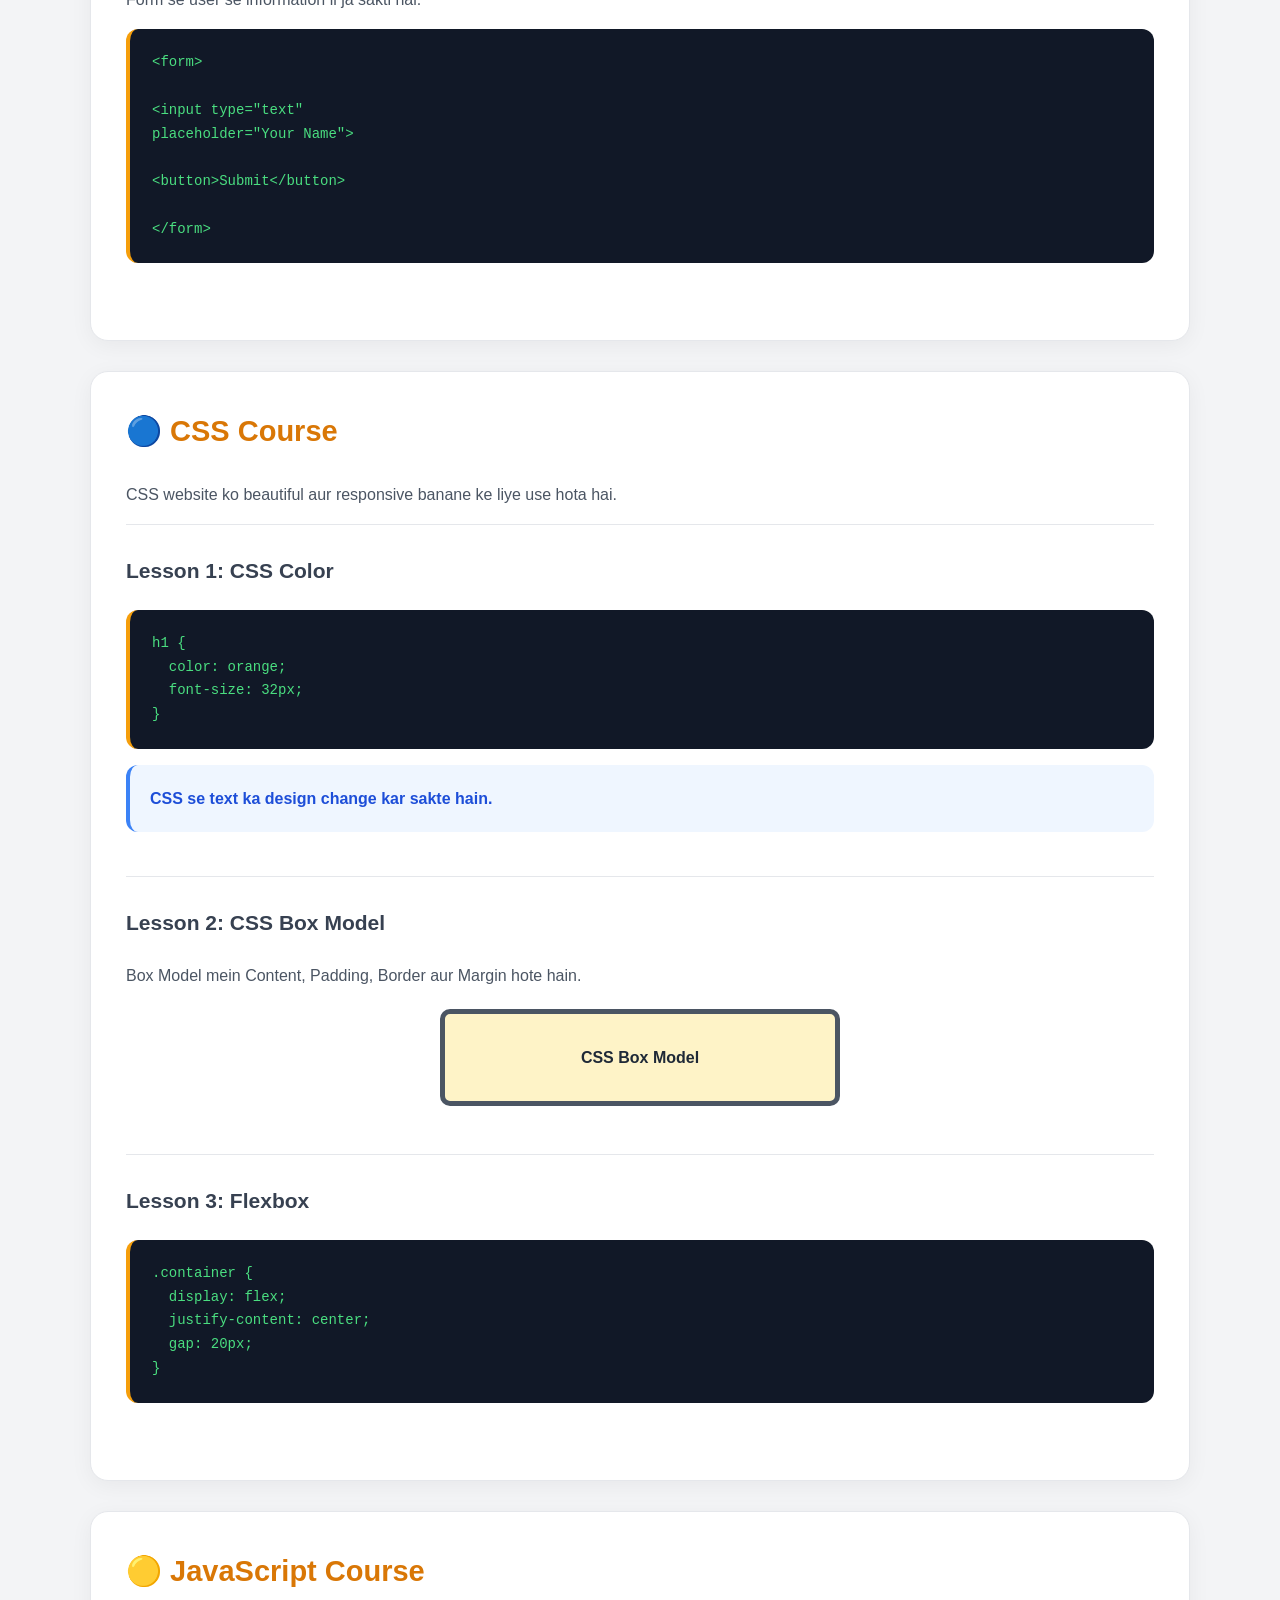
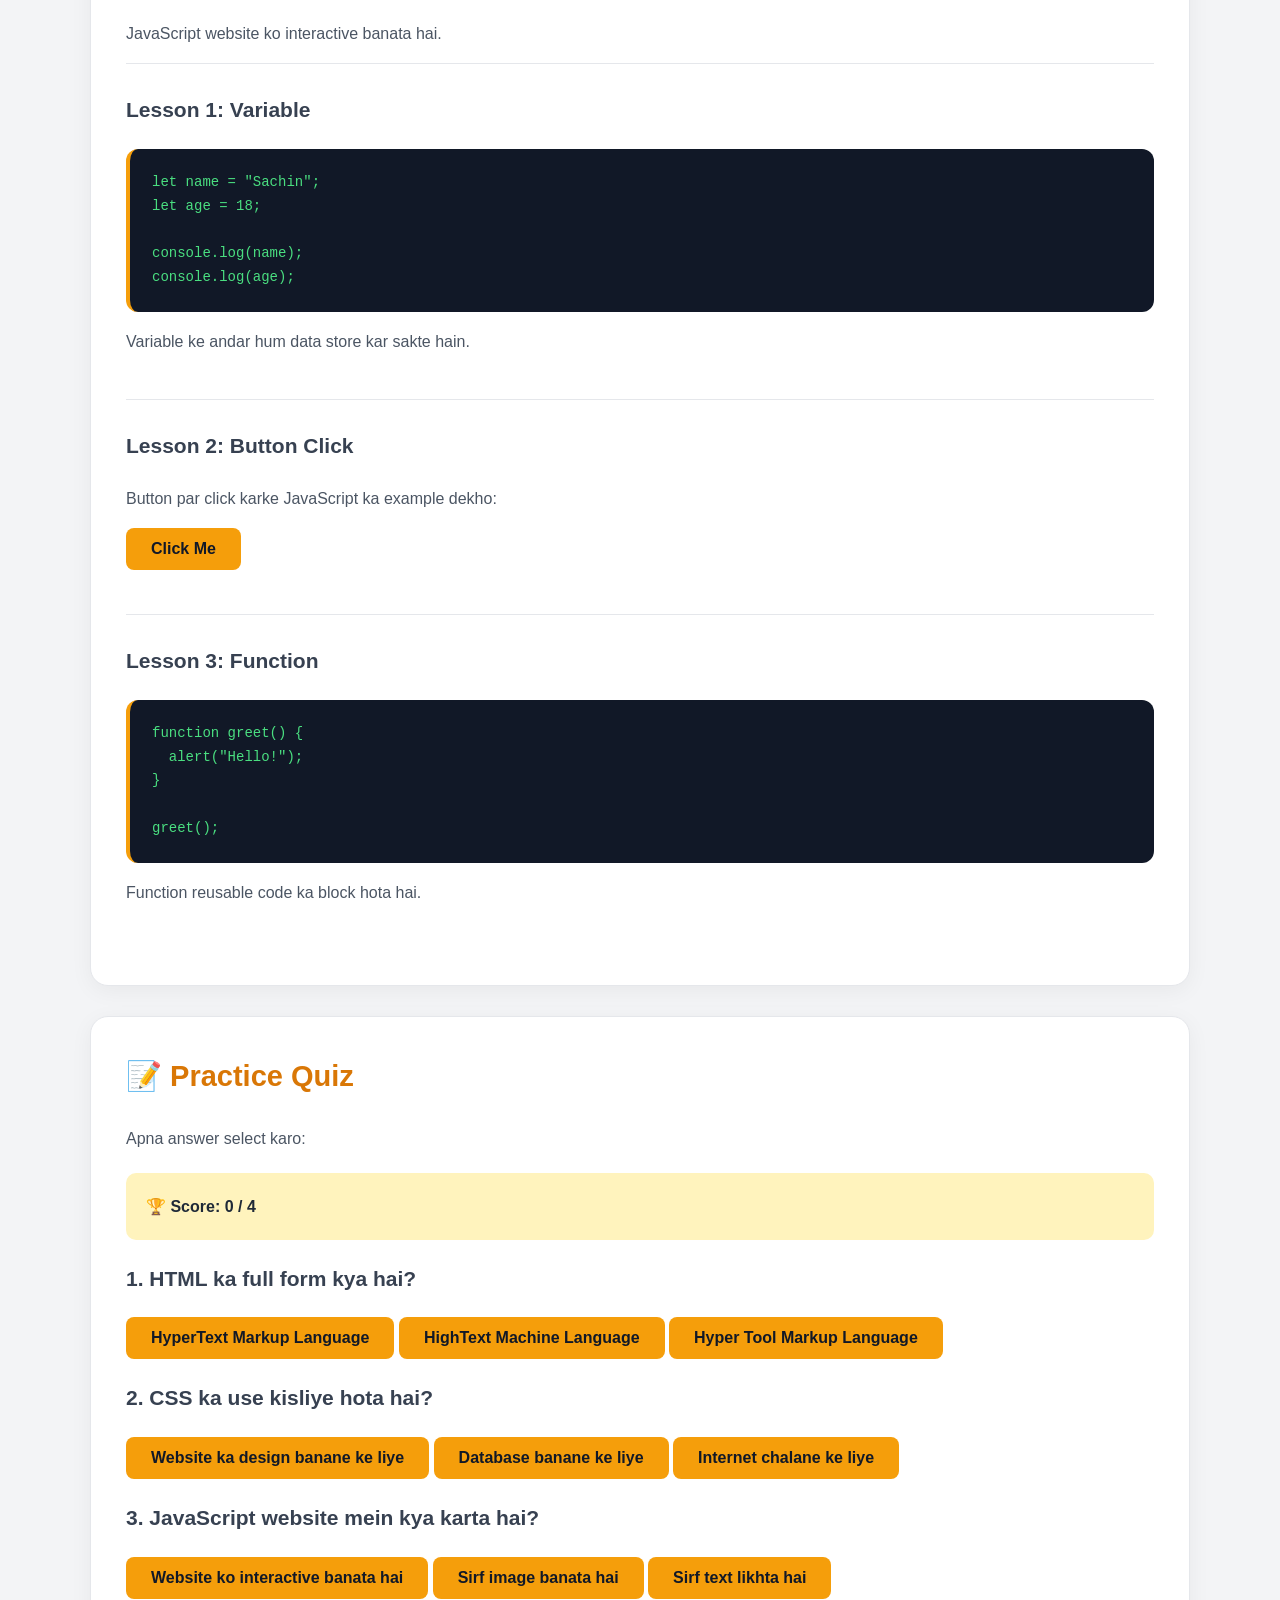
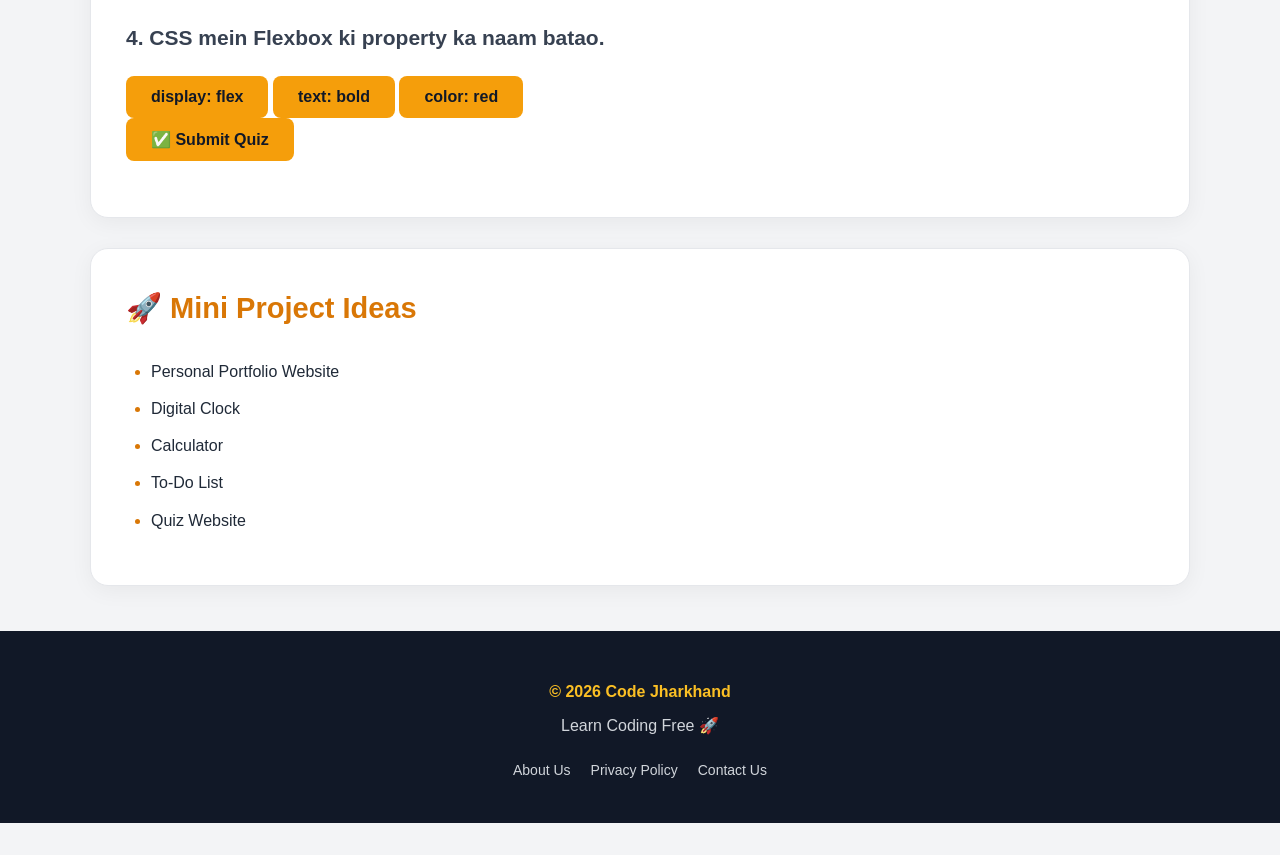
==== commit 3eb06ba5: "Update index.html" ====
--- a/index.html
+++ b/index.html
@@ -234,31 +234,87 @@
     </section>
 
 
-    <!-- PRACTICE -->
-    <section id="practice" class="card">
-
-      <h2>📝 Practice Zone</h2>
-
-      <p>Ab khud answer dene ki koshish karo:</p>
-
-      <div class="question">
-        <b>1.</b> HTML ka full form kya hai?
-      </div>
-
-      <div class="question">
-        <b>2.</b> CSS ka use kisliye hota hai?
-      </div>
-
-      <div class="question">
-        <b>3.</b> JavaScript website mein kya karta hai?
-      </div>
-
-      <div class="question">
-        <b>4.</b> CSS mein Flexbox ki property ka naam batao.
-      </div>
-
-    </section>
-
+    
+
+<!-- PRACTICE -->
+<section id="practice" class="card">
+
+  <h2>📝 Practice Quiz</h2>
+
+  <p>Apna answer select karo:</p>
+
+  <div class="quiz-question">
+    <h3>1. HTML ka full form kya hai?</h3>
+
+    <button onclick="checkAnswer(this, true)">
+      HyperText Markup Language
+    </button>
+
+    <button onclick="checkAnswer(this, false)">
+      HighText Machine Language
+    </button>
+
+    <button onclick="checkAnswer(this, false)">
+      Hyper Tool Markup Language
+    </button>
+  </div>
+
+  <div class="quiz-question">
+    <h3>2. CSS ka use kisliye hota hai?</h3>
+
+    <button onclick="checkAnswer(this, true)">
+      Website ka design banane ke liye
+    </button>
+
+    <button onclick="checkAnswer(this, false)">
+      Database banane ke liye
+    </button>
+
+    <button onclick="checkAnswer(this, false)">
+      Internet chalane ke liye
+    </button>
+  </div>
+
+  <div class="quiz-question">
+    <h3>3. JavaScript website mein kya karta hai?</h3>
+
+    <button onclick="checkAnswer(this, true)">
+      Website ko interactive banata hai
+    </button>
+
+    <button onclick="checkAnswer(this, false)">
+      Sirf image banata hai
+    </button>
+
+    <button onclick="checkAnswer(this, false)">
+      Sirf text likhta hai
+    </button>
+  </div>
+
+  <div class="quiz-question">
+    <h3>4. CSS mein Flexbox ki property ka naam batao.</h3>
+
+    <button onclick="checkAnswer(this, true)">
+      display: flex
+    </button>
+
+    <button onclick="checkAnswer(this, false)">
+      text: bold
+    </button>
+
+    <button onclick="checkAnswer(this, false)">
+      color: red
+    </button>
+  </div>
+
+  <button onclick="showScore()" class="submit-btn">
+    ✅ Submit Quiz
+  </button>
+
+  <h3 id="score"></h3>
+
+</section>
+    
 
     <!-- PROJECT -->
     <section class="card">
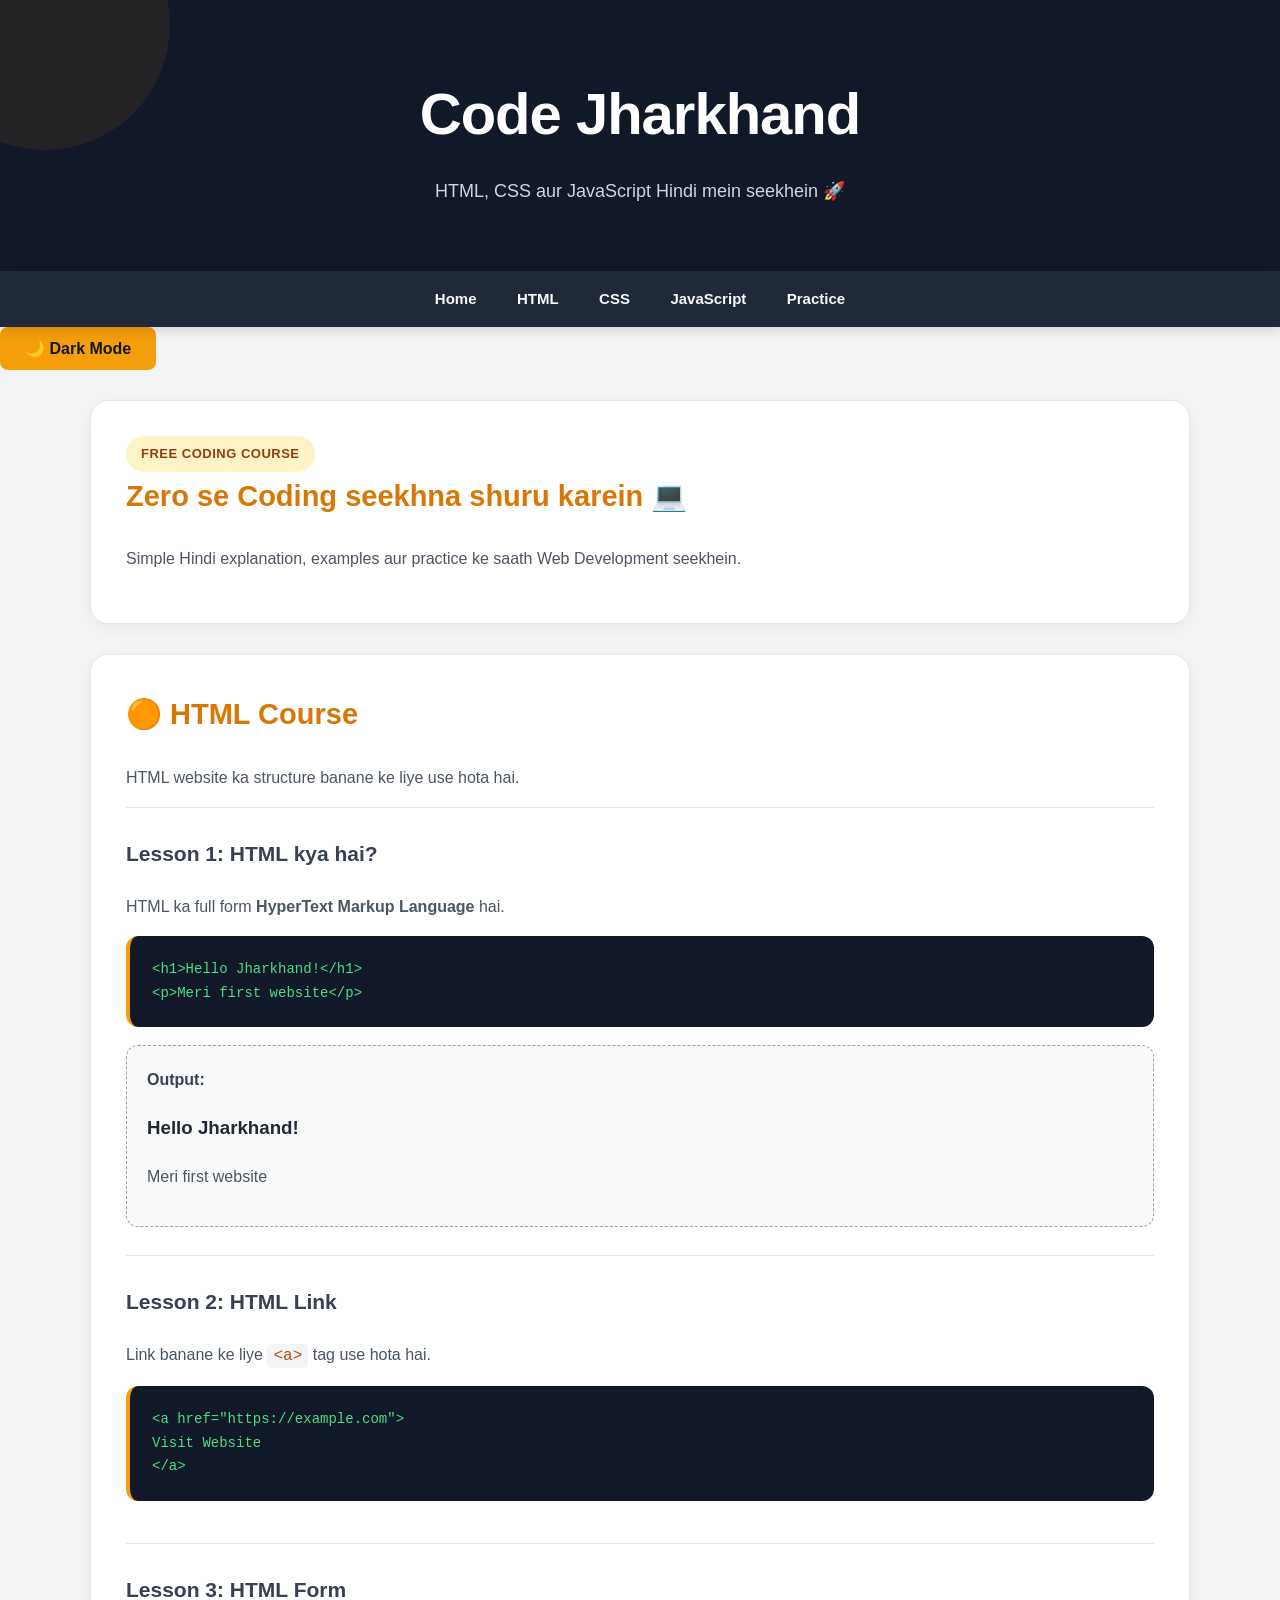
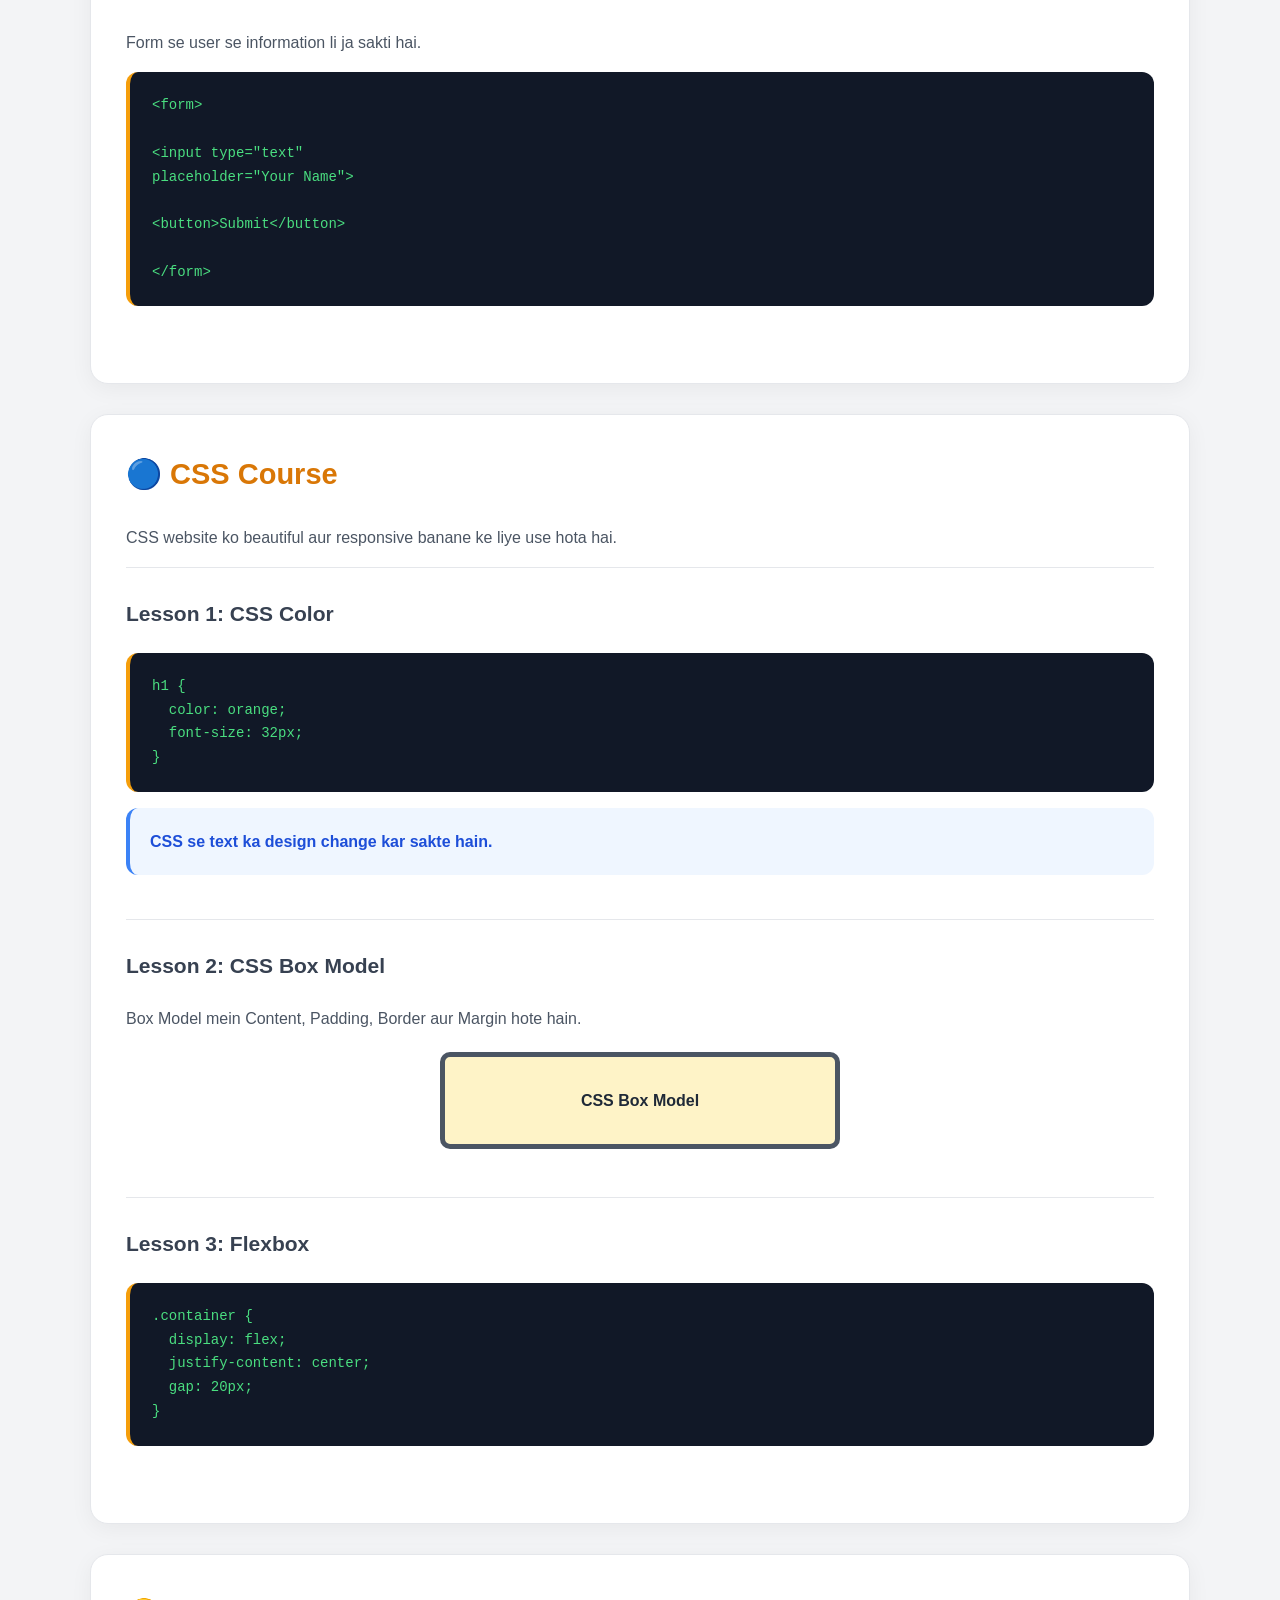
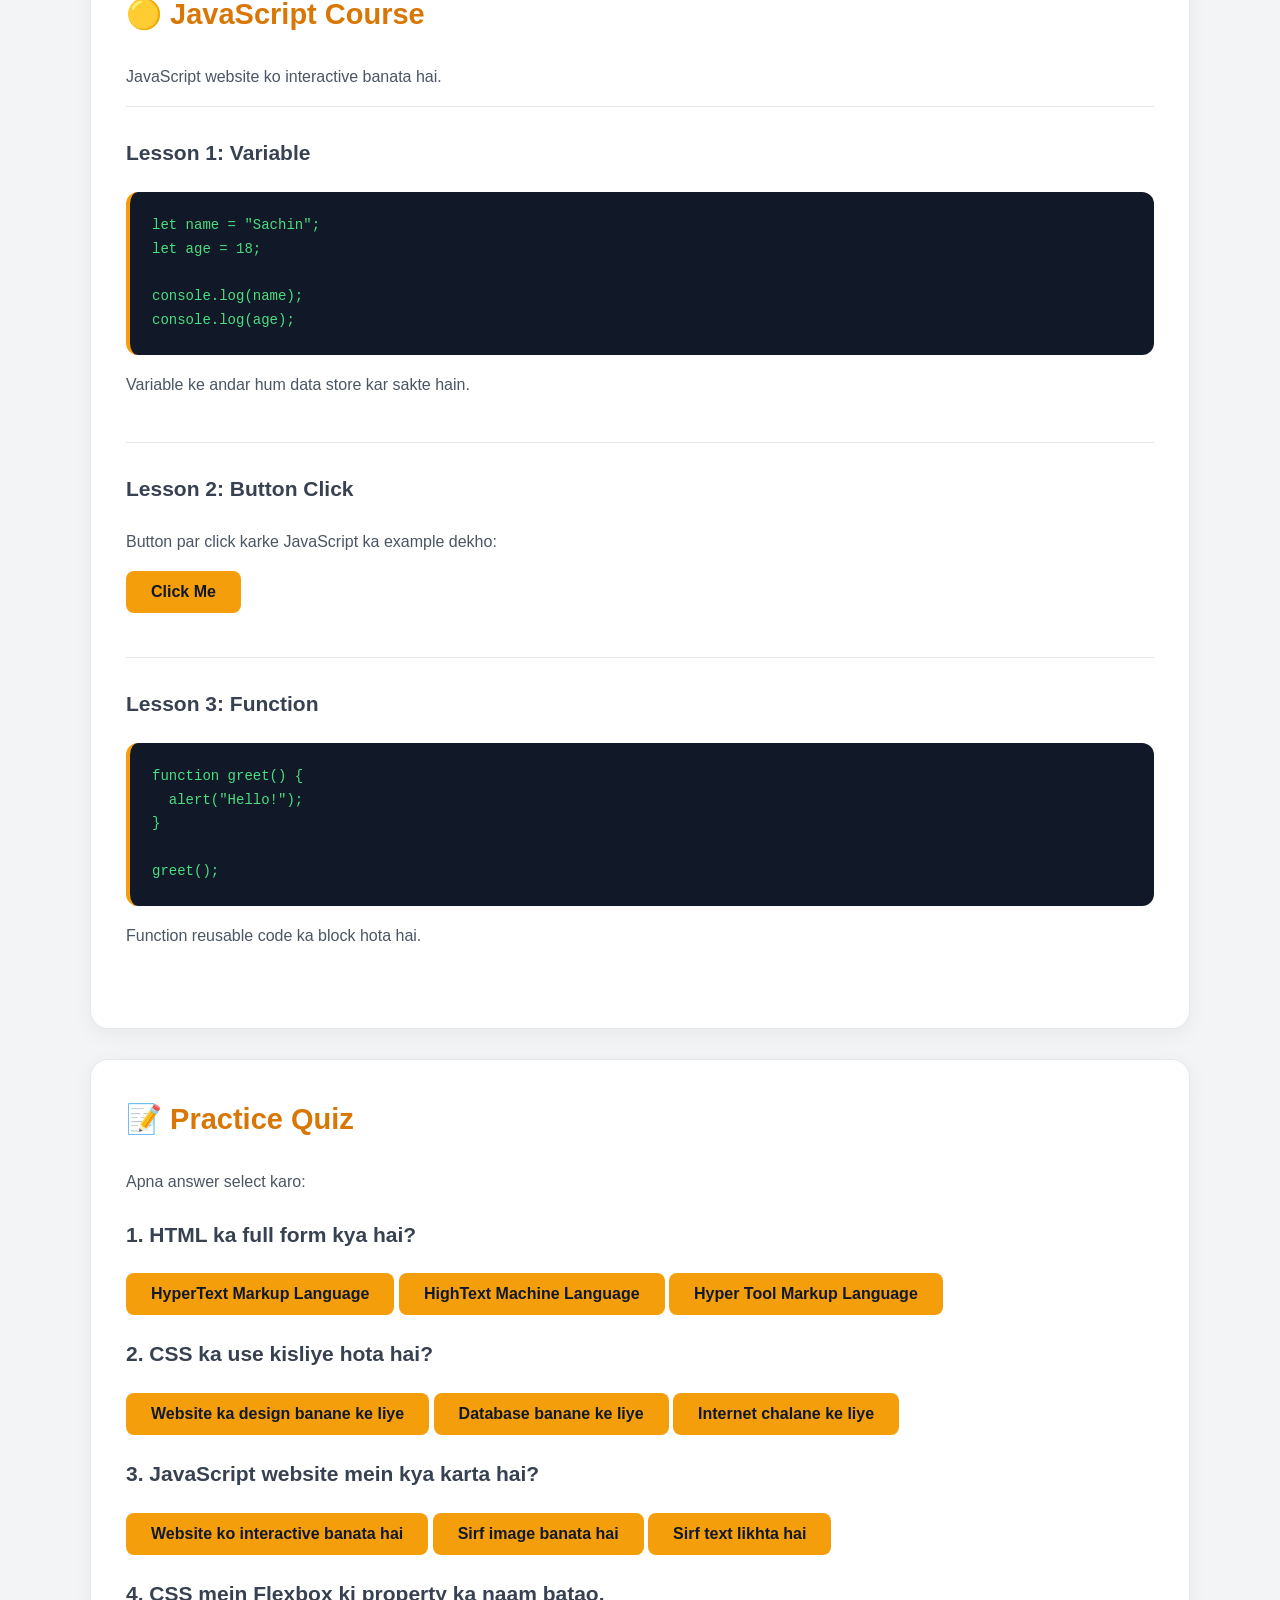
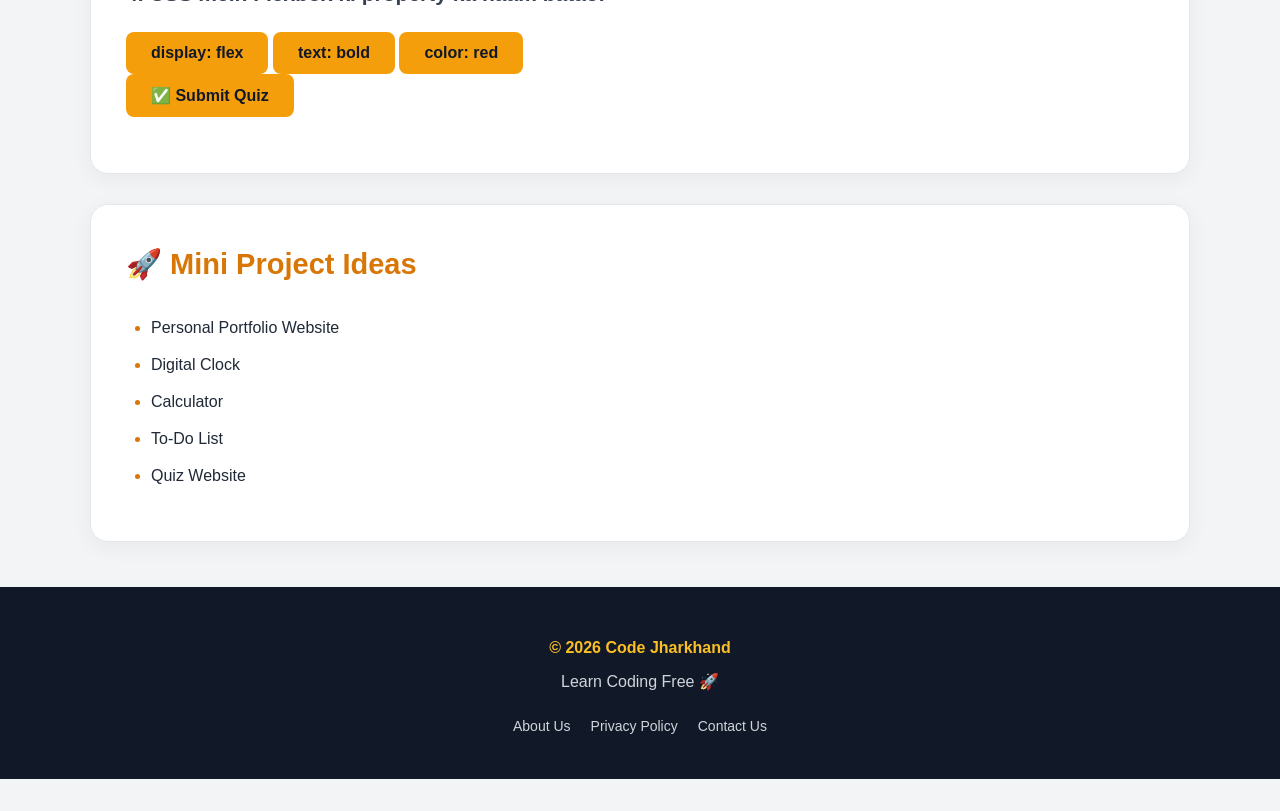
==== commit 48e44035: "Update index.html" ====
--- a/index.html
+++ b/index.html
@@ -29,7 +29,10 @@
     <a href="#javascript">JavaScript</a>
     <a href="#practice">Practice</a>
   </nav>
-
+  
+<button onclick="toggleDarkMode()" class="dark-btn">
+  🌙 Dark Mode
+</button>
   <main>
 
     <!-- HOME -->
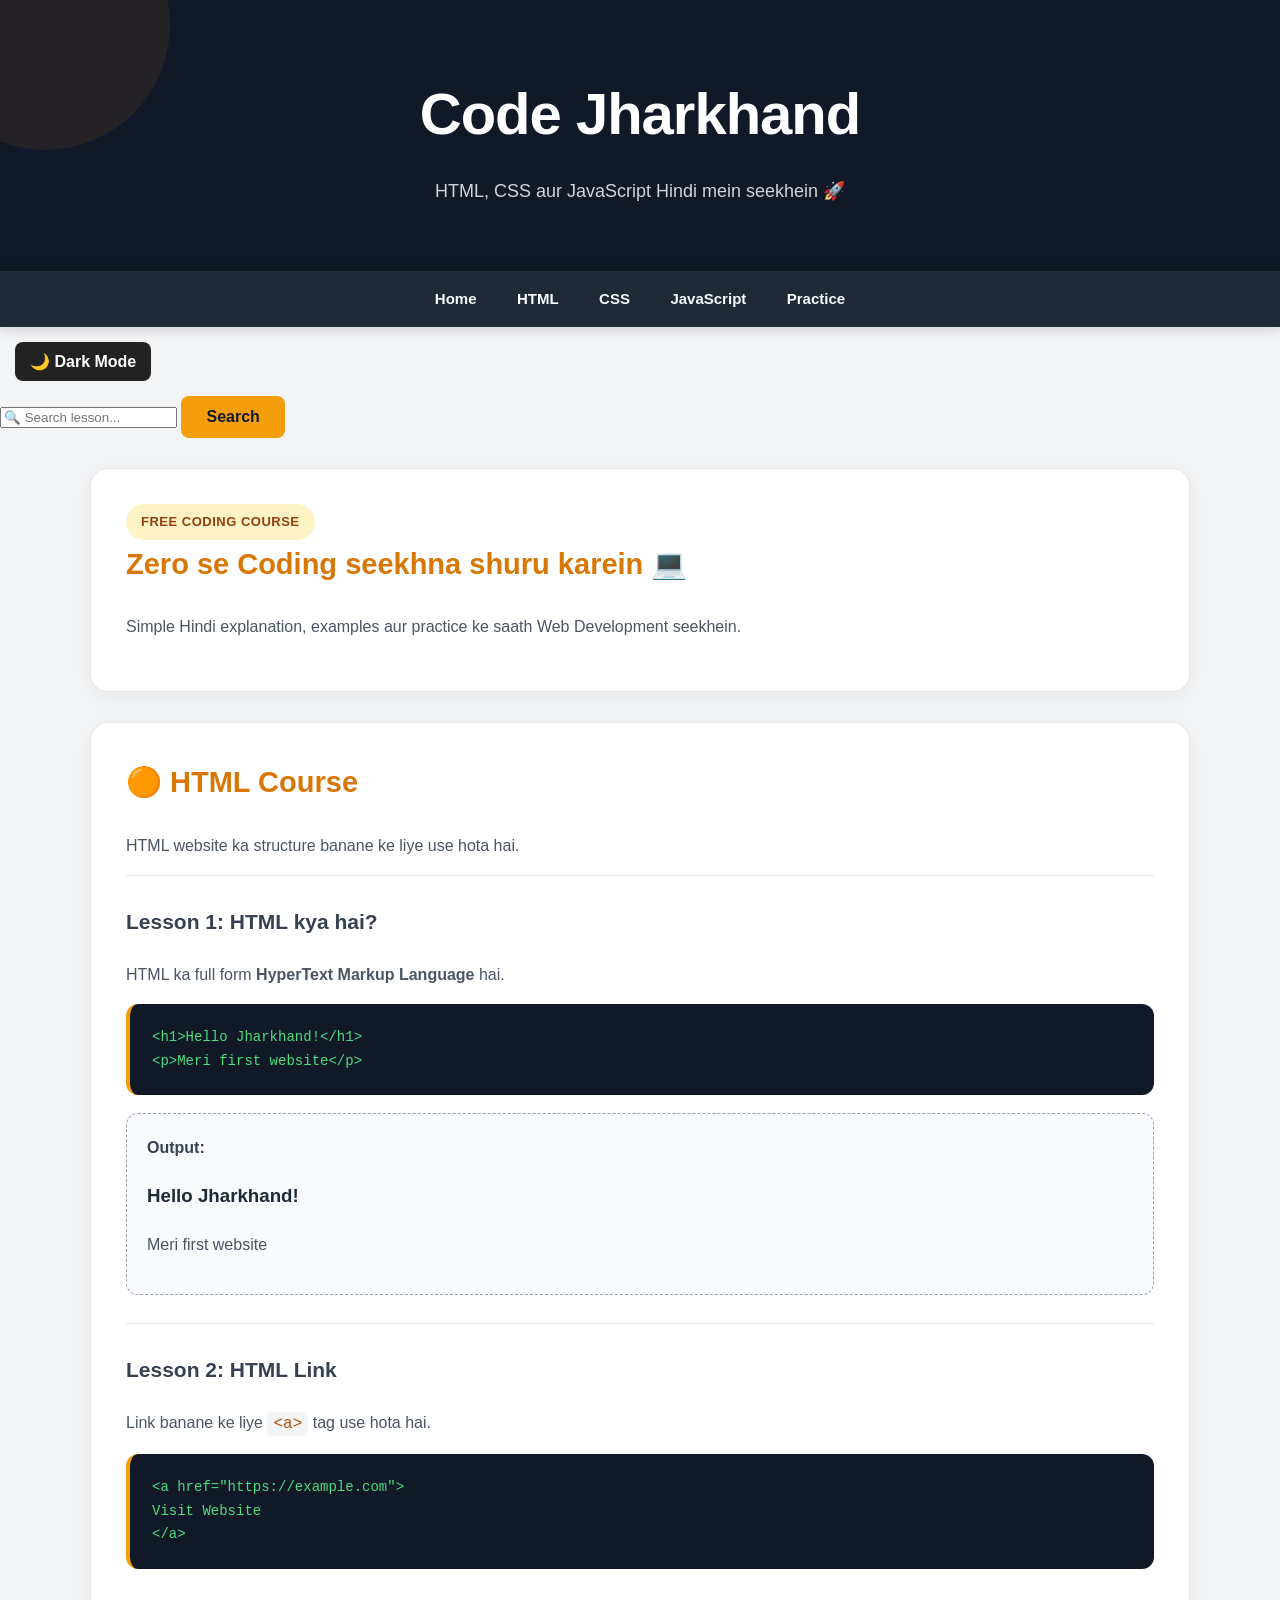
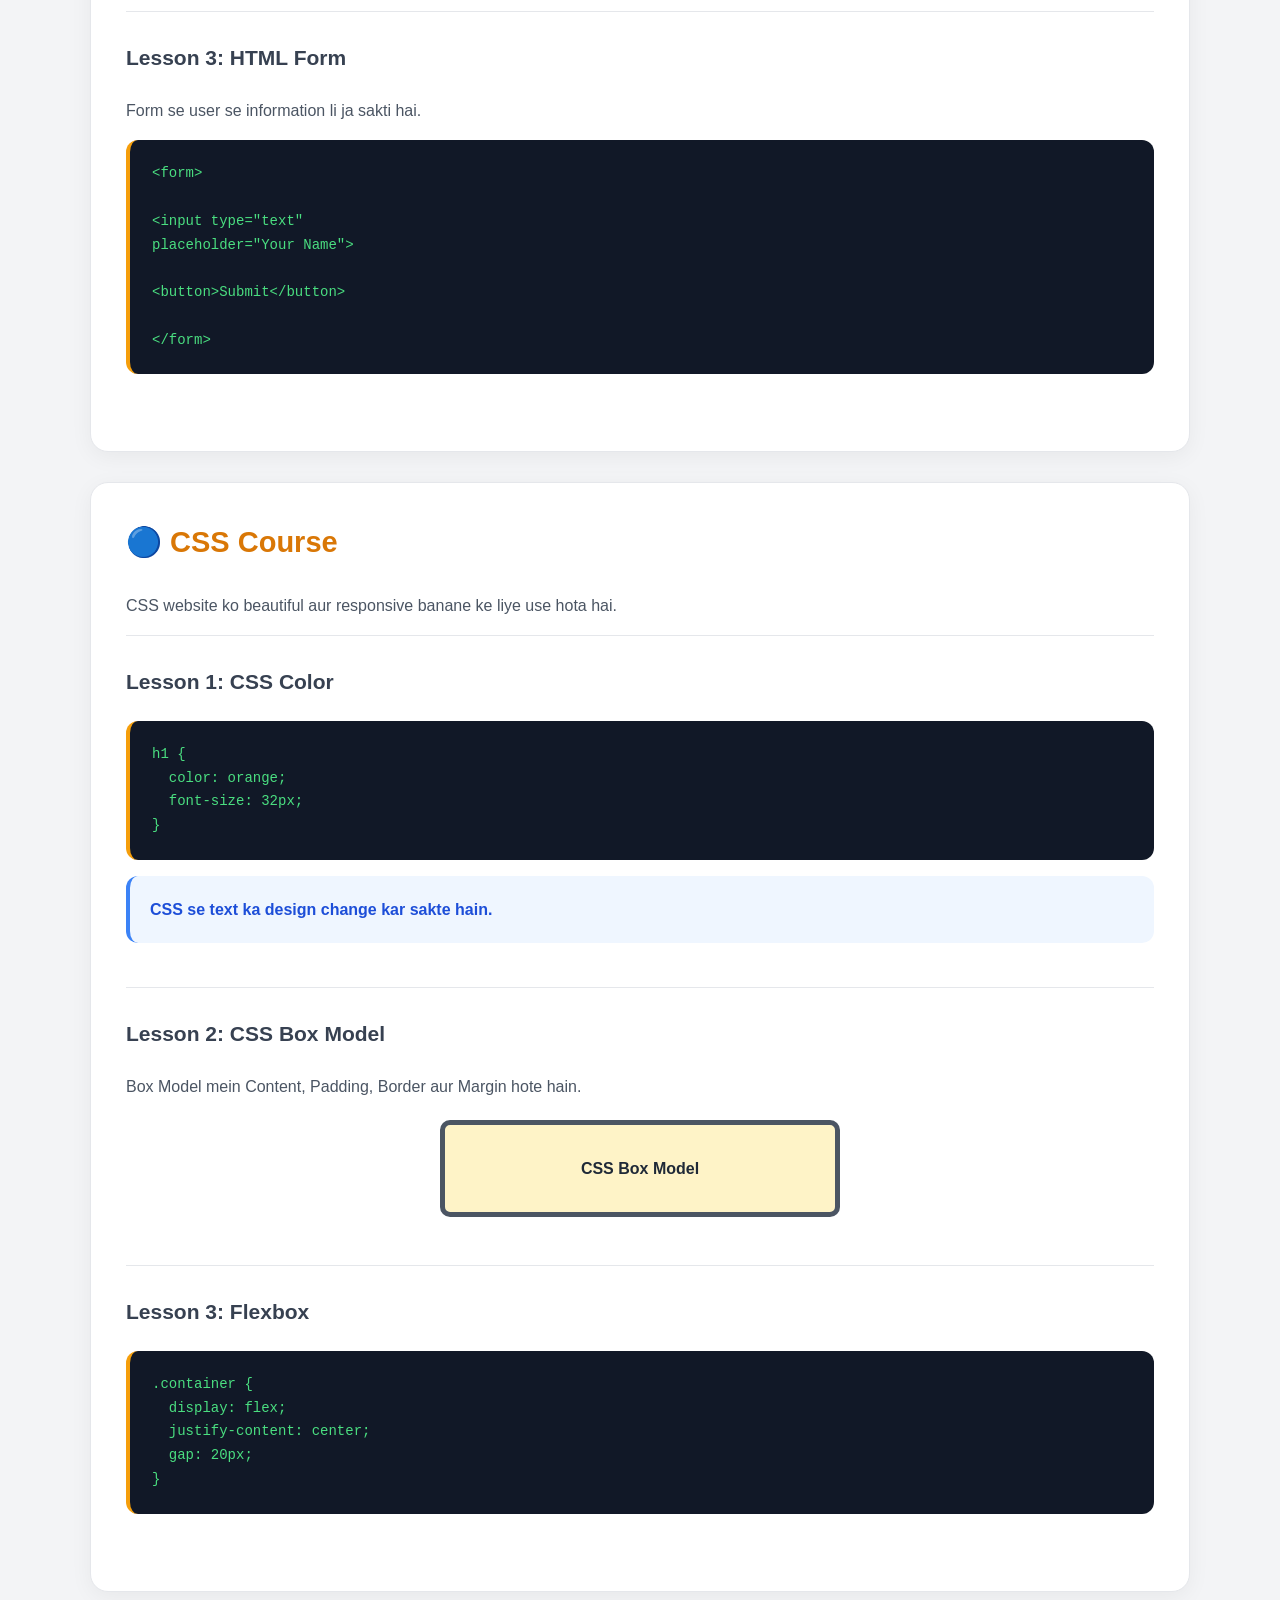
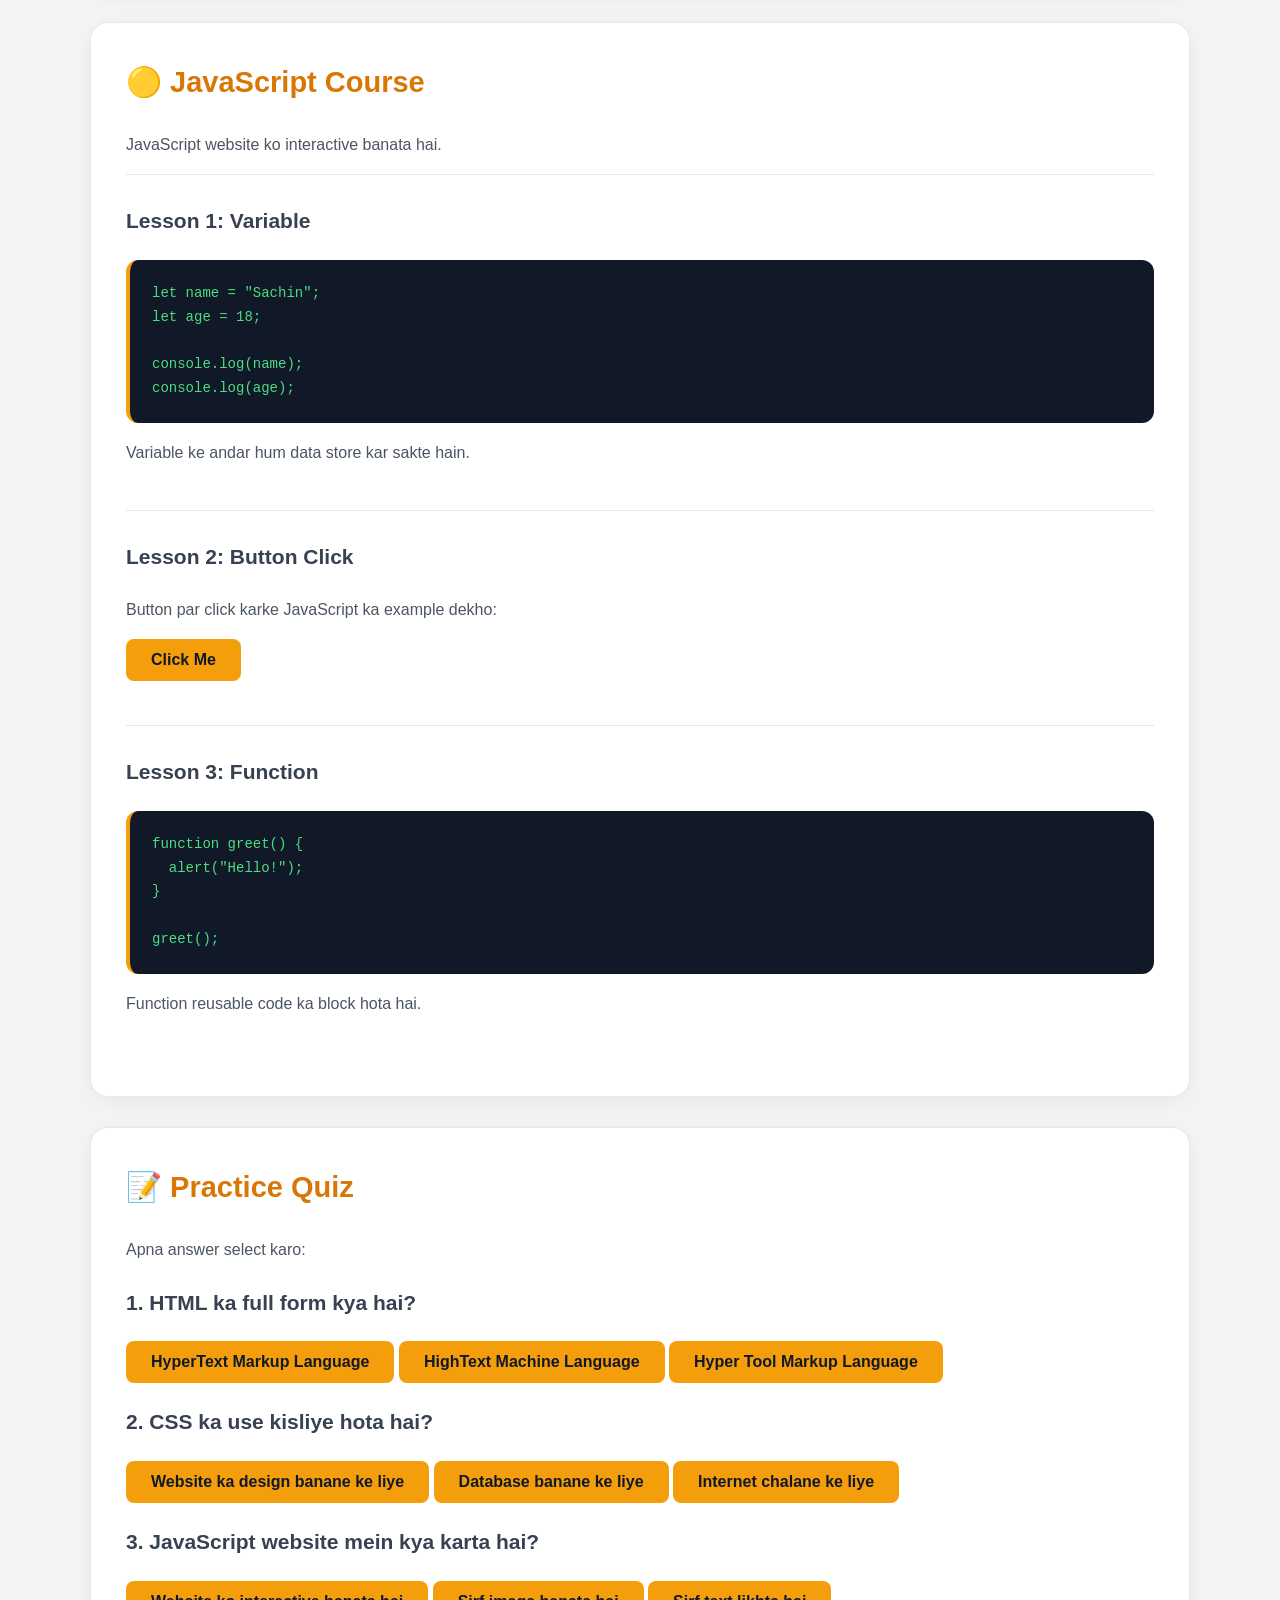
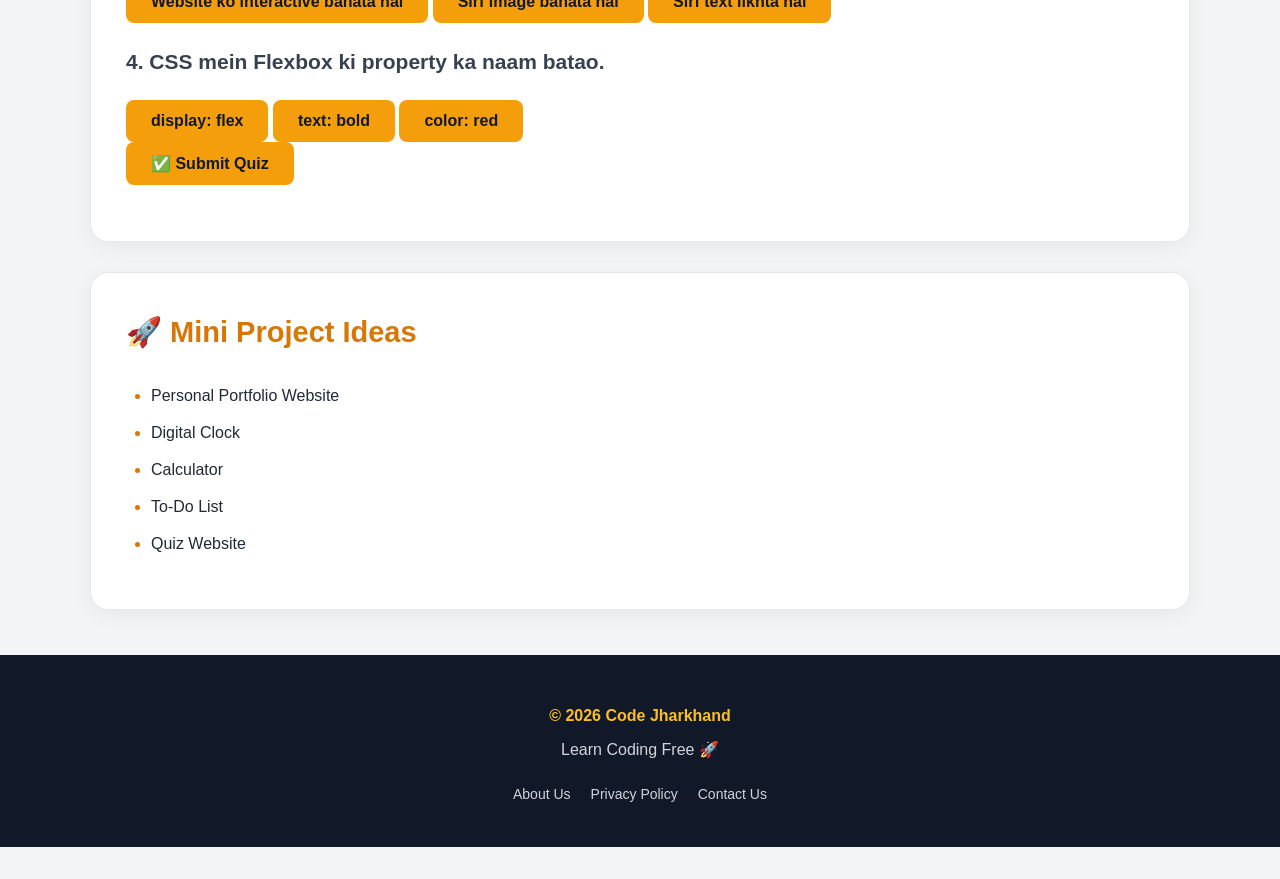
==== commit b990b7be: "Update index.html" ====
--- a/index.html
+++ b/index.html
@@ -33,6 +33,17 @@
 <button onclick="toggleDarkMode()" class="dark-btn">
   🌙 Dark Mode
 </button>
+  <div class="search-box">
+  <input
+    type="text"
+    id="searchInput"
+    placeholder="🔍 Search lesson..."
+  />
+
+  <button onclick="searchLesson()">Search</button>
+</div>
+
+<p id="searchResult"></p>
   <main>
 
     <!-- HOME -->
--- a/style.css
+++ b/style.css
@@ -426,3 +426,30 @@
   }
 
   }
+/* Dark Mode Button */
+.dark-btn {
+  background: #222;
+  color: white;
+  padding: 10px 15px;
+  border: none;
+  border-radius: 8px;
+  cursor: pointer;
+  margin: 15px;
+  font-size: 16px;
+}
+
+/* Dark Mode Design */
+body.dark-mode {
+  background: #121212;
+  color: white;
+}
+
+body.dark-mode .card {
+  background: #1e1e1e;
+  color: white;
+}
+
+body.dark-mode p,
+body.dark-mode li {
+  color: #eeeeee;
+}
